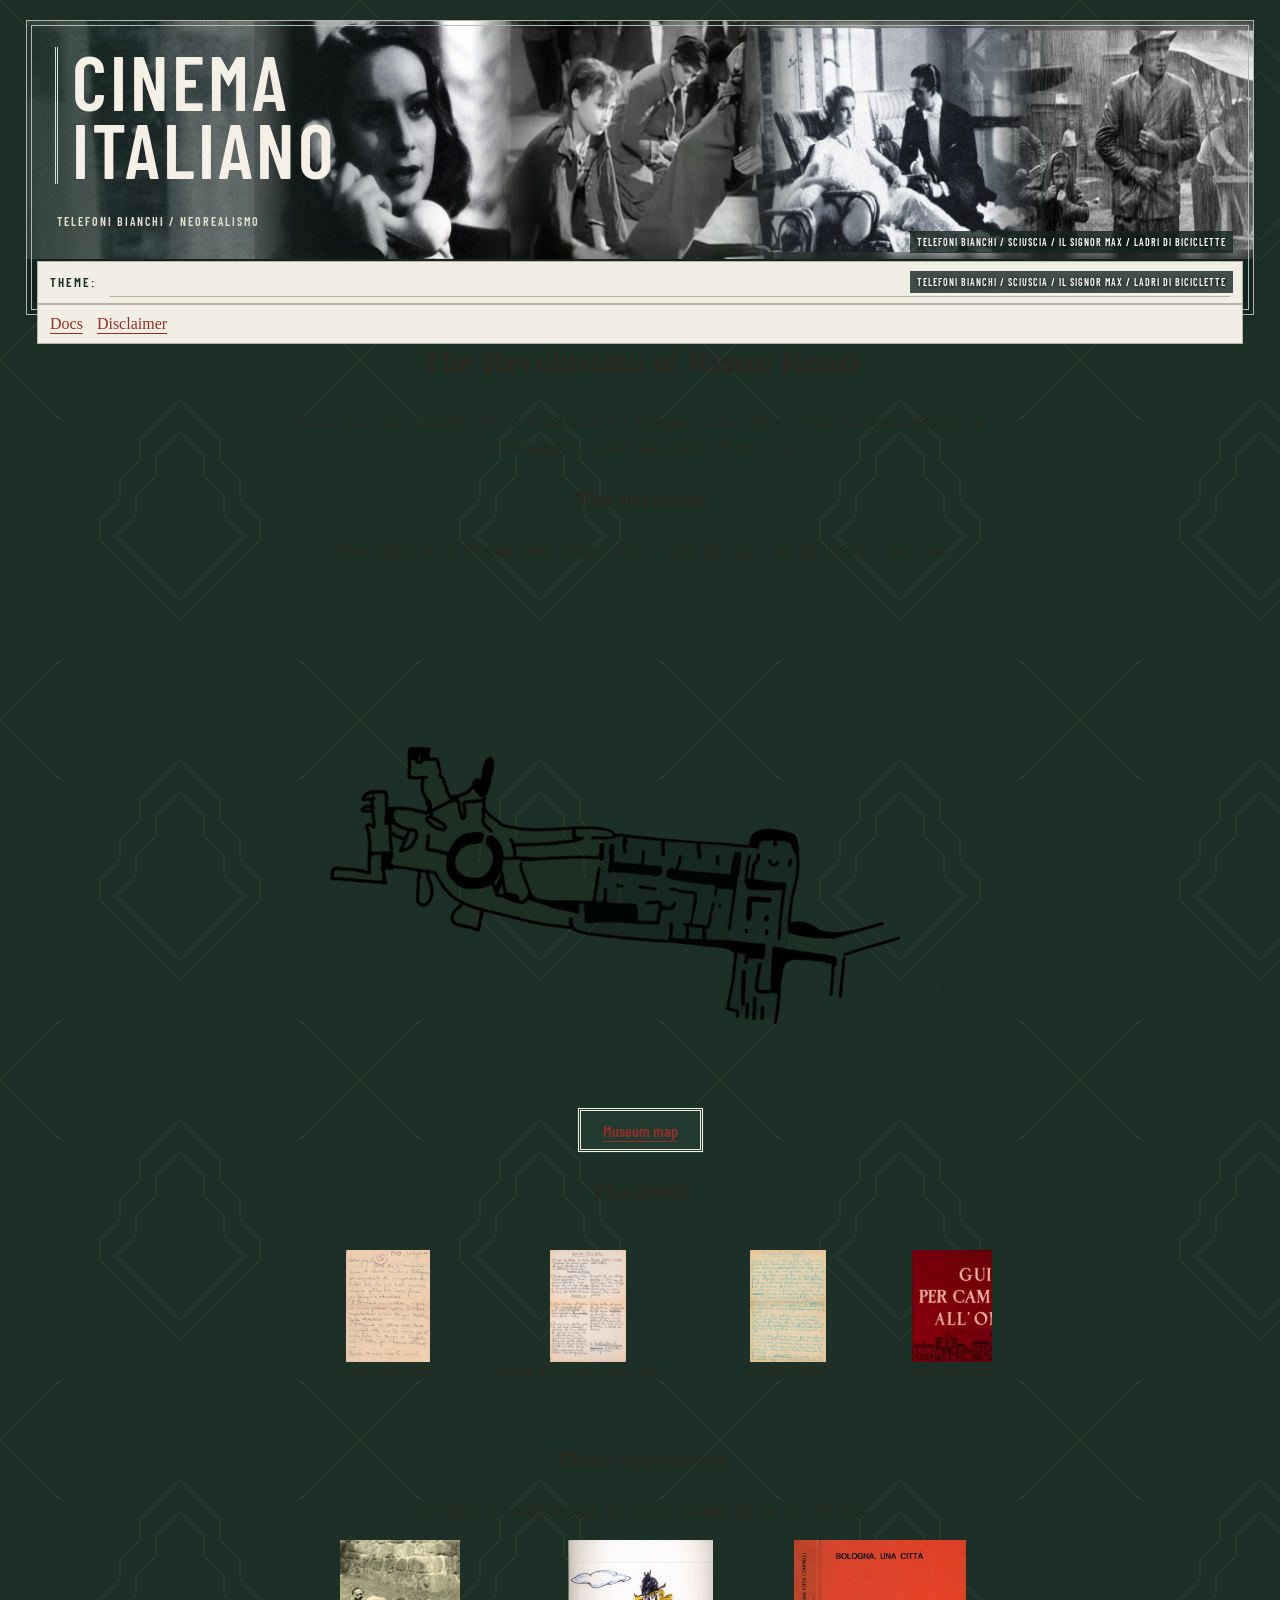
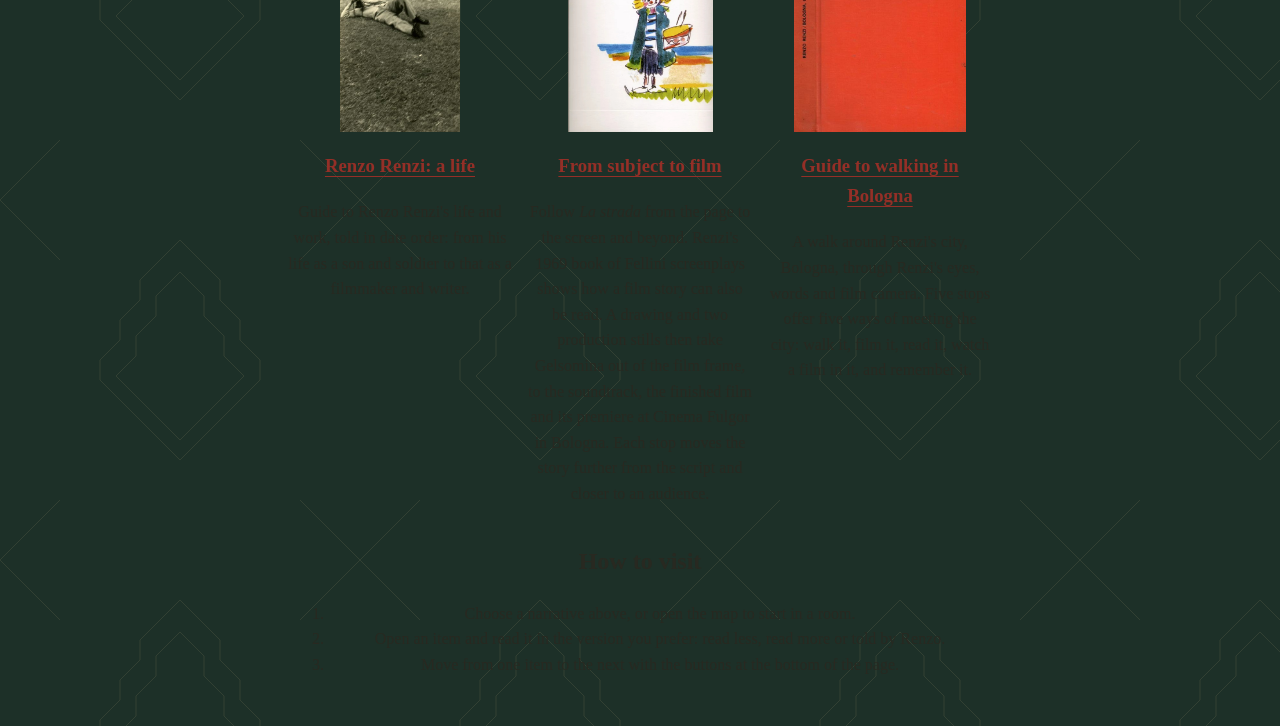
==== index.html @ 7b4c1f53 "new changes to html" ====
<!DOCTYPE html>
<html lang="en">
<head>
  <meta charset="UTF-8">
  <meta name="viewport" content="width=device-width, initial-scale=1.0">
  <title>The Revolussion of Renzo Renzi</title>
  <link rel="stylesheet" href="css/theme-3.css" id="theme-stylesheet">
  <link rel="stylesheet" href="css/index.css">
    <link rel="stylesheet" href="css/film-strip.css">
</head>
<body>

  <header>
    <nav aria-label="Theme navigation">
      <label for="theme-select">Theme:</label>
      <select id="theme-select"></select>
    </nav>
    <nav class="site-links" aria-label="Site pages">
      <a href="documentation.html">Docs</a>
      <a href="disclaimer.html">Disclaimer</a>
    </nav>
  </header>

  <main>
    <h1>The Revolussion of Renzo Renzi</h1>
    <p>Writer, critic and filmmaker, Renzo Renzi worked in Bologna. Sixteen objects, from letters and manuscripts to photographs, a book and a film, tell his story.</p>

    <h2>The museum</h2>
    <p>Three rooms, three different sides of Renzo Renzi. Open the map to see the objects in each one.</p>
    <figure>
      <svg id="preview-map" viewBox="0 0 4032 3024" role="img" aria-label="Museum plan with a preview of each room">
        <image href="assets/img/museum/gallery_planimetry_no_punti.png" x="0" y="0" width="4032" height="3024"/>
        <g id="preview-rooms"></g>
      </svg>
      <button><a href="map.html">Museum map</a></button>
    </figure>

    <h2>The items</h2>
    <nav class="indexslider" style="--shift: -3520px; --duration: 59s;" aria-label="All the items of the exhibition">
    <div class="indexslide-track">
      <a class="index-slide" href="exhibition.html?narrative=renzo-renzi-a-life&amp;item=renzi_letter_1942" title="Letter to his father"><img src="assets/items/letter_p1.jpg" alt=""><span class="index-caption">Letter to his father</span></a>
      <a class="index-slide" href="exhibition.html?narrative=renzo-renzi-a-life&amp;item=po_screenplay" title="Quando il Po è dolce (manuscript screenplay)"><img src="assets/items/po_screenplay.jpg" alt=""><span class="index-caption">Quando il Po è dolce (manuscript screenplay)</span></a>
      <a class="index-slide" href="exhibition.html?narrative=renzo-renzi-a-life&amp;item=l_armata_s_agapo" title="L'armata s'agapò"><img src="assets/items/l_armata_s_agapo.jpg" alt=""><span class="index-caption">L'armata s'agapò</span></a>
      <a class="index-slide" href="exhibition.html?narrative=renzo-renzi-a-life&amp;item=guida_documentary" title="Guida per camminare all'ombra"><img src="assets/items/guida_documentary.png" alt=""><span class="index-caption">Guida per camminare all'ombra</span></a>
      <a class="index-slide" href="exhibition.html?narrative=renzo-renzi-a-life&amp;item=drawing_gelsomina_lastrada" title="La Strada: Gelsomina col tamburo"><img src="assets/items/gelsomina_drawing.jpg" alt=""><span class="index-caption">La Strada: Gelsomina col tamburo</span></a>
      <a class="index-slide" href="exhibition.html?narrative=renzo-renzi-a-life&amp;item=photo_la_strada_fighter" title="Circus performance scene from 'La Strada'"><img src="assets/items/photo_la_strada_fighter.jpg" alt=""><span class="index-caption">Circus performance scene from 'La Strada'</span></a>
      <a class="index-slide" href="exhibition.html?narrative=renzo-renzi-a-life&amp;item=photo_la_strada_woman" title="Gelsomina eating bread in rural landscape"><img src="assets/items/photo_la_strada_woman.jpg" alt=""><span class="index-caption">Gelsomina eating bread in rural landscape</span></a>
      <a class="index-slide" href="exhibition.html?narrative=renzo-renzi-a-life&amp;item=la_strada_soundtrack_original" title="La strada : [musique du film]"><img src="assets/items/la_strada_soundtrack_original.png" alt=""><span class="index-caption">La strada : [musique du film]</span></a>
      <a class="index-slide" href="exhibition.html?narrative=renzo-renzi-a-life&amp;item=la_strada_film" title="La strada"><img src="assets/items/la_strada_film.png" alt=""><span class="index-caption">La strada</span></a>
      <a class="index-slide" href="exhibition.html?narrative=renzo-renzi-a-life&amp;item=photo_lastrada_premiere" title="Bologna. Cinema Fulgor. Premiere of 'La Strada' with Federico Fellini and Giulietta Masina"><img src="assets/items/photo_lastrada_premiere.png" alt=""><span class="index-caption">Bologna. Cinema Fulgor. Premiere of 'La Strada' with Federico Fellini and Giulietta Masina</span></a>
      <a class="index-slide" href="exhibition.html?narrative=renzo-renzi-a-life&amp;item=ferrari_set_photo" title="Ferrari on set during the documentary 'Le Notti del Melodramma'"><img src="assets/items/ferrari_set_photo.jpg" alt=""><span class="index-caption">Ferrari on set during the documentary 'Le Notti del Melodramma'</span></a>
      <a class="index-slide" href="exhibition.html?narrative=renzo-renzi-a-life&amp;item=caricature_fellini_renzi" title="Fellini caricature"><img src="assets/items/caricature_fellini_renzi.jpg" alt=""><span class="index-caption">Fellini caricature</span></a>
      <a class="index-slide" href="exhibition.html?narrative=renzo-renzi-a-life&amp;item=bologna_book" title="Bologna, una città"><img src="assets/items/bologna_book.jpg" alt=""><span class="index-caption">Bologna, una città</span></a>
      <a class="index-slide" href="exhibition.html?narrative=renzo-renzi-a-life&amp;item=book_il_primo_fellini" title="Il primo Fellini"><img src="assets/items/la_strada_pag_8.png" alt=""><span class="index-caption">Il primo Fellini</span></a>
      <a class="index-slide" href="exhibition.html?narrative=renzo-renzi-a-life&amp;item=renzi_interview_2000" title="Il cinema a Bologna: Renzo Renzi e la Columbus film"><img src="assets/items/renzi_interview_2000.png" alt=""><span class="index-caption">Il cinema a Bologna: Renzo Renzi e la Columbus film</span></a>
      <a class="index-slide" href="exhibition.html?narrative=renzo-renzi-a-life&amp;item=renzi_portrait" title="Renzo Renzi taking a photograph (informal portrait)"><img src="assets/items/renzi_portrait.jpg" alt=""><span class="index-caption">Renzo Renzi taking a photograph (informal portrait)</span></a>
      <a class="index-slide" aria-hidden="true" tabindex="-1" href="exhibition.html?narrative=renzo-renzi-a-life&amp;item=renzi_letter_1942" title="Letter to his father"><img src="assets/items/letter_p1.jpg" alt=""><span class="index-caption">Letter to his father</span></a>
      <a class="index-slide" aria-hidden="true" tabindex="-1" href="exhibition.html?narrative=renzo-renzi-a-life&amp;item=po_screenplay" title="Quando il Po è dolce (manuscript screenplay)"><img src="assets/items/po_screenplay.jpg" alt=""><span class="index-caption">Quando il Po è dolce (manuscript screenplay)</span></a>
      <a class="index-slide" aria-hidden="true" tabindex="-1" href="exhibition.html?narrative=renzo-renzi-a-life&amp;item=l_armata_s_agapo" title="L'armata s'agapò"><img src="assets/items/l_armata_s_agapo.jpg" alt=""><span class="index-caption">L'armata s'agapò</span></a>
      <a class="index-slide" aria-hidden="true" tabindex="-1" href="exhibition.html?narrative=renzo-renzi-a-life&amp;item=guida_documentary" title="Guida per camminare all'ombra"><img src="assets/items/guida_documentary.png" alt=""><span class="index-caption">Guida per camminare all'ombra</span></a>
      <a class="index-slide" aria-hidden="true" tabindex="-1" href="exhibition.html?narrative=renzo-renzi-a-life&amp;item=drawing_gelsomina_lastrada" title="La Strada: Gelsomina col tamburo"><img src="assets/items/gelsomina_drawing.jpg" alt=""><span class="index-caption">La Strada: Gelsomina col tamburo</span></a>
      <a class="index-slide" aria-hidden="true" tabindex="-1" href="exhibition.html?narrative=renzo-renzi-a-life&amp;item=photo_la_strada_fighter" title="Circus performance scene from 'La Strada'"><img src="assets/items/photo_la_strada_fighter.jpg" alt=""><span class="index-caption">Circus performance scene from 'La Strada'</span></a>
      <a class="index-slide" aria-hidden="true" tabindex="-1" href="exhibition.html?narrative=renzo-renzi-a-life&amp;item=photo_la_strada_woman" title="Gelsomina eating bread in rural landscape"><img src="assets/items/photo_la_strada_woman.jpg" alt=""><span class="index-caption">Gelsomina eating bread in rural landscape</span></a>
      <a class="index-slide" aria-hidden="true" tabindex="-1" href="exhibition.html?narrative=renzo-renzi-a-life&amp;item=la_strada_soundtrack_original" title="La strada : [musique du film]"><img src="assets/items/la_strada_soundtrack_original.png" alt=""><span class="index-caption">La strada : [musique du film]</span></a>
      <a class="index-slide" aria-hidden="true" tabindex="-1" href="exhibition.html?narrative=renzo-renzi-a-life&amp;item=la_strada_film" title="La strada"><img src="assets/items/la_strada_film.png" alt=""><span class="index-caption">La strada</span></a>
      <a class="index-slide" aria-hidden="true" tabindex="-1" href="exhibition.html?narrative=renzo-renzi-a-life&amp;item=photo_lastrada_premiere" title="Bologna. Cinema Fulgor. Premiere of 'La Strada' with Federico Fellini and Giulietta Masina"><img src="assets/items/photo_lastrada_premiere.png" alt=""><span class="index-caption">Bologna. Cinema Fulgor. Premiere of 'La Strada' with Federico Fellini and Giulietta Masina</span></a>
      <a class="index-slide" aria-hidden="true" tabindex="-1" href="exhibition.html?narrative=renzo-renzi-a-life&amp;item=ferrari_set_photo" title="Ferrari on set during the documentary 'Le Notti del Melodramma'"><img src="assets/items/ferrari_set_photo.jpg" alt=""><span class="index-caption">Ferrari on set during the documentary 'Le Notti del Melodramma'</span></a>
      <a class="index-slide" aria-hidden="true" tabindex="-1" href="exhibition.html?narrative=renzo-renzi-a-life&amp;item=caricature_fellini_renzi" title="Fellini caricature"><img src="assets/items/caricature_fellini_renzi.jpg" alt=""><span class="index-caption">Fellini caricature</span></a>
      <a class="index-slide" aria-hidden="true" tabindex="-1" href="exhibition.html?narrative=renzo-renzi-a-life&amp;item=bologna_book" title="Bologna, una città"><img src="assets/items/bologna_book.jpg" alt=""><span class="index-caption">Bologna, una città</span></a>
      <a class="index-slide" aria-hidden="true" tabindex="-1" href="exhibition.html?narrative=renzo-renzi-a-life&amp;item=book_il_primo_fellini" title="Il primo Fellini"><img src="assets/items/la_strada_pag_8.png" alt=""><span class="index-caption">Il primo Fellini</span></a>
      <a class="index-slide" aria-hidden="true" tabindex="-1" href="exhibition.html?narrative=renzo-renzi-a-life&amp;item=renzi_interview_2000" title="Il cinema a Bologna: Renzo Renzi e la Columbus film"><img src="assets/items/renzi_interview_2000.png" alt=""><span class="index-caption">Il cinema a Bologna: Renzo Renzi e la Columbus film</span></a>
      <a class="index-slide" aria-hidden="true" tabindex="-1" href="exhibition.html?narrative=renzo-renzi-a-life&amp;item=renzi_portrait" title="Renzo Renzi taking a photograph (informal portrait)"><img src="assets/items/renzi_portrait.jpg" alt=""><span class="index-caption">Renzo Renzi taking a photograph (informal portrait)</span></a>
    </div>
  </nav>

    <h2>Three narratives</h2>
    <p>A narrative is a route through the objects. Choose the one you like best.</p>

    <div class="narratives">
    <article>
      <img src="assets/items/renzi_portrait.jpg" alt="Renzo Renzi taking a photograph">
      <h3><a href="exhibition.html?narrative=renzo-renzi-a-life">Renzo Renzi: a life</a></h3>
      <p>Guide to Renzo Renzi's life and work, told in date order: from his life as a son and soldier to that as a filmmaker and writer.</p>
    </article>

    <article>
      <img src="assets/items/gelsomina_drawing.jpg" alt="La Strada: Gelsomina col tamburo">
      <h3><a href="exhibition.html?narrative=from-subject-to-film">From subject to film</a></h3>
      <p>Follow <em>La strada</em> from the page to the screen and beyond. Renzi's 1969 book of Fellini screenplays shows how a film story can also be read. A drawing and two production stills then take Gelsomina out of the film frame, to the soundtrack, the finished film and its premiere at Cinema Fulgor in Bologna. Each stop moves the story further from the script and closer to an audience.</p>
    </article>

    <article>
      <img src="assets/items/bologna_book.jpg" alt="Bologna, una città">
      <h3><a href="exhibition.html?narrative=guide-to-walking-bologna">Guide to walking in Bologna</a></h3>
      <p>A walk around Renzi's city, Bologna, through Renzi's eyes, words and film camera. Five stops offer five ways of meeting the city: walk it, film it, read it, watch a film in it, and remember it.</p>
    </article>

    </div>

    <h2>How to visit</h2>
    <ol>
      <li>Choose a narrative above, or open the map to start in a room.</li>
      <li>Open an item and read it in the version you prefer: read less, read more or told by Renzo.</li>
      <li>Move from one item to the next with the buttons at the bottom of the page.</li>
    </ol>
  </main>

  <script src="js/main.js"></script>
  <!-- <script>
    Exhibition.initPage().then(function () {
      var SVG_NS = "http://www.w3.org/2000/svg";
      var HIT_RADIUS = 260;
      var CARD_WIDTH = 1300;
      var CARD_GAP = 150;
      var PAD = 60;
      var CARD_BELOW = ["room-2"];
      var group = document.getElementById("preview-rooms");
      var svg = group.ownerSVGElement;
      var narratives = Exhibition.getNarratives();
      var placed = Exhibition.getAllItems().filter(function (item) { return item.mapPosition; });

      function svgEl(name, attrs) {
        var el = document.createElementNS(SVG_NS, name);
        Object.keys(attrs).forEach(function (key) { el.setAttribute(key, attrs[key]); });
        return el;
      }

      function fitCard(entry) {
        var scale = svg.getScreenCTM().a;
        var height = entry.inner.getBoundingClientRect().height / scale;
        var top = entry.below ? entry.cy + CARD_GAP : entry.cy - CARD_GAP - height;
        top = Math.min(Math.max(top, 0), 3024 - height);
        entry.rect.setAttribute("y", top);
        entry.rect.setAttribute("height", height);
        entry.body.setAttribute("y", top);
        entry.body.setAttribute("height", height);
      }

      Exhibition.getRooms().forEach(function (room) {
        var roomItems = placed.filter(function (item) { return item.mapPosition.area === room.id; });
        if (!roomItems.length) return;

        var sumX = 0, sumY = 0;
        roomItems.forEach(function (item) { sumX += item.mapPosition.x; sumY += item.mapPosition.y; });
        var cx = sumX / roomItems.length / 100 * 4032;
        var cy = sumY / roomItems.length / 100 * 3024;
        var pick = roomItems[0];
        var narrative = narratives.find(function (n) { return n.order.indexOf(pick.id) !== -1; });
        var left = Math.min(Math.max(cx - CARD_WIDTH / 2, 0), 4032 - CARD_WIDTH);

        var room_el = svgEl("a", { class: "room", href: narrative ? Exhibition.buildItemUrl(narrative.id, pick.id) : "map.html" });
        room_el.appendChild(svgEl("circle", { class: "room-hit", cx: cx, cy: cy, r: HIT_RADIUS }));

        var card = svgEl("g", { class: "room-card" });
        var rect = svgEl("rect", {
          x: left, y: 0, width: CARD_WIDTH, height: 0,
          fill: "#fff", stroke: room.color, "stroke-width": 30
        });
        var body = svgEl("foreignObject", { x: left, y: 0, width: CARD_WIDTH, height: 0 });
        var inner = document.createElement("div");
        inner.style.padding = PAD + "px";
        var title = document.createElement("p");
        title.className = "room-title";
        title.textContent = room.title;
        var intro = document.createElement("p");
        intro.className = "room-intro";
        intro.textContent = room.intro;
        inner.appendChild(title);
        inner.appendChild(intro);
        body.appendChild(inner);
        card.appendChild(rect);
        card.appendChild(body);
        room_el.appendChild(card);

        var entry = { cy: cy, below: CARD_BELOW.indexOf(room.id) !== -1, rect: rect, body: body, inner: inner };
        room_el.addEventListener("pointerenter", function () { fitCard(entry); });
        room_el.addEventListener("focus", function () { fitCard(entry); });
        group.appendChild(room_el);
      });
    });
  </script> -->

</body>
</html>
---- css/theme-3.css ----
/* THEME 03 / TELEFONI BIANCHI + NEOREALISMO
   设计：统一的黑白电影画册；主剧照、相纸细边、奶油纸色、墨绿与少量砖红。
   主题只负责视觉，数据、路线、页面 HTML 和 JS 保持原样。
   学习顺序：字体 → 顶栏 → Grid 地图 → 图片边框 → 票券 → 展品 → 响应式。
*/

/* 1. 本地字体。字体和许可证都在 assets/fonts，不依赖在线字体服务。
   Bodoni 用于优雅的大标题；Barlow Condensed 用于电影海报和栏目字。
*/

@font-face {
  font-family: "Cinema Bodoni";
  src: url("../assets/fonts/BodoniModa.ttf") format("truetype");
  font-weight: 400 900;
  font-display: swap;
}

@font-face {
  font-family: "Cinema Condensed";
  src: url("../assets/fonts/BarlowCondensed-SemiBold.ttf") format("truetype");
  font-weight: 600;
  font-display: swap;
}

* {
  box-sizing: border-box;
}

html {
  height: 100%;
}

body {
  height: 100%;
  margin: 0;
  display: flex;
  flex-direction: column;
  overflow: hidden;
  background-color: #1d3028;
  background-image: url("../assets/img/themes/cinema-deco-wallpaper.svg");
  color: #282921;
  font-family: Georgia, "Times New Roman", serif;
  font-size: 16px;
  line-height: 1.6;
}

a {
  color: #942f27;
  text-underline-offset: 4px;
}

a:hover {
  color: #213a30;
}

a:focus-visible,
button:focus-visible,
select:focus-visible,
input:focus-visible {
  outline: 3px solid #942f27;
  outline-offset: 3px;
}

::selection {
  background-color: #942f27;
  color: #fff9ec;
}

/* 2. 真实黑白剧照：白色电话、擦鞋童、沙龙与雨中父子。原始剧照用渐隐衔接后导出PNG，不生成或重画人物。
   背景只改变装饰，展品照片不做黑白滤镜。 */

body > header {
  position: relative;
  flex-shrink: 0;
  height: 295px;
  margin: 20px 26px 0;
  padding: 240px 10px 10px;
  border: 1px solid #b8b3a3;
  background-color: #14251f;
  background-image:
    linear-gradient(90deg, #14251fd9 0%, #14251f99 17%, #14251f00 34%),
    url("../assets/img/themes/cinema-original-stills-v3.png");
  background-position:
    center,
    center top;
  background-size:
    100% 100%,
    100% calc(100% - 55px);
  background-repeat: no-repeat;
  box-shadow: 0 5px 18px #0e1c1733;
}

body > header::before {
  content: "CINEMA\A ITALIANO";
  white-space: pre-line;
  position: absolute;
  top: 26px;
  left: 28px;
  color: #f4f0e5;
  font-family: "Cinema Condensed", Impact, sans-serif;
  font-size: 76px;
  font-weight: 600;
  line-height: .9;
  pointer-events: none;
}

body > header::after {
  content: "TELEFONI BIANCHI / NEOREALISMO";
  position: absolute;
  top: 191px;
  left: 30px;
  color: #e5e0d4;
  font-family: "Cinema Condensed", Arial, sans-serif;
  font-size: 12px;
  letter-spacing: 2px;
  pointer-events: none;
}

header nav {
  position: relative;
  z-index: 1;
  display: flex;
  align-items: center;
  gap: 14px;
  padding: 6px 12px;
  border: 1px solid #b8b3a3;
  background-color: #f1eee3;
}

header nav::before {
  content: "TELEFONI BIANCHI / SCIUSCIA / IL SIGNOR MAX / LADRI DI BICICLETTE";
  position: absolute;
  right: 9px;
  bottom: 50px;
  color: #fff;
  font-family: "Cinema Condensed", Arial, sans-serif;
  font-size: 10px;
  letter-spacing: 1px;
  padding: 3px 7px;
  background-color: #14251fc9;
  text-shadow: 0 1px 4px #000;
  pointer-events: none;
}

header label {
  color: #172c24;
  font-family: "Cinema Condensed", Arial, sans-serif;
  font-size: 13px;
  letter-spacing: 2px;
  text-transform: uppercase;
}

#theme-select {
  flex: 1;
  min-width: 0;
  padding: 6px;
  border: 0;
  border-bottom: 1px solid #b8b3a3;
  border-radius: 0;
  background-color: #f1eee3;
  color: #282921;
  font-family: Arial, sans-serif;
  font-size: 12px;
}

/* 3. Grid 明确划分两列：地图使用剩余空间，目录宽 330px。
   minmax(0, 1fr) 允许地图缩小；min-height: 0 允许内部滚动。
   较具体的选择器用于覆盖 map.html 内现有的基础布局。
*/

body #map-page {
  display: grid;
  grid-template-columns: minmax(0, 1fr) 340px;
  gap: 24px;
  min-height: 0;
  padding: 20px 26px 22px;
}

/* 4. 画册内页：统一的纸色、单线边框和留白。 */

#map-page #map-stage {
  display: flex;
  flex-direction: column;
  min-width: 0;
  min-height: 0;
  border: 1px solid #b8b3a3;
}

#map-stage::before {
  content: "RENZO RENZI / LA MOSTRA / CINEMA ITALIANO";
  flex-shrink: 0;
  padding: 5px 0 12px;
  border-top: 3px double #942f27;
  border-bottom: 3px double #b8b3a3;
  color: #213a30;
  font-family: "Cinema Condensed", Arial, sans-serif;
}

/* River: original plan silhouette, with narrow irregular paper remnants.
   Transparent outside the cut edge; original live markers and routes remain above it. */

#map-stage #map-svg {
  flex: 1;
  min-height: 0;
  width: 88%;
  height: auto;
  align-self: center;
  margin: 20px auto 28px;
  padding: 0;
  box-sizing: border-box;
  border: 0;
  background-image: url("../assets/img/themes/cinema-map-cut-paper.svg");
  background-size: contain;
  background-position: center;
  background-repeat: no-repeat;
  mix-blend-mode: normal;
  transform: rotate(-.8deg) scale(1.035);
}

#map-stage #map-svg > image {
  opacity: 0;
}

/* Cut-paper rendering uses the exact original viewBox; markers remain interactive. */

/* 同一套黑白剧照语言：父子画面作为封面人物关系的呼应，不重复图片。 */

/* 三张黑白剧照铺满横条；33.34% 的三层背景分别占左、中、右。
   深色渐变只在最下面帮助片名阅读，不再留下大块空白。 */

#map-stage::after {
  align-items: flex-end;
  justify-content: center;
  color: #fff9ec;
  font-family: "Cinema Condensed", Arial, sans-serif;
  font-size: 11px;
  letter-spacing: 1.5px;
  text-align: center;
  text-shadow: 0 1px 3px #101815;
}

/* 5. 右侧像画册目录：细线分隔，砖红只用于路线强调。 */

#map-page #map-side {
  max-width: none;
  min-width: 0;
  min-height: 0;
  border: 1px solid #b8b3a3;
  border-top: 4px solid #942f27;
  overflow-y: auto;
  overflow-wrap: break-word;
}

#map-page #map-side h1 {
  margin: 0 0 18px;
  color: #213a30;
  text-transform: uppercase;
}

#map-page #map-side h2 {
  margin: 23px 0 12px;
  font-family: "Cinema Condensed", Impact, sans-serif;
  font-size: 30px;
  font-weight: 600;
  line-height: 1.1;
}

#map-page #itinerary-choice {
  min-width: 0;
  margin: 0;
  padding: 0;
  border: 0;
}

#itinerary-choice legend {
  margin-bottom: 12px;
  font-family: "Cinema Condensed", Arial, sans-serif;
  font-size: 12px;
  letter-spacing: 2px;
  text-transform: uppercase;
}

#map-page #itinerary-choice label {
  display: flex;
  align-items: baseline;
  gap: 9px;
  margin: 0 0 7px;
  border: 1px solid #c6c0af;
  border-left: 2px solid #213a30;
  background-color: #f8f5ed;
  line-height: 1.4;
}

#map-page #itinerary-choice label:hover {
  background-color: #e0d2b6;
}

input[type="radio"] {
  flex-shrink: 0;
  accent-color: #942f27;
}

#map-side a {
  color: #282921;
  text-decoration: none;
}

#map-side a:hover {
  color: #942f27;
  text-decoration: underline;
}

#map-page #map-side li {
  margin: 0;
  padding: 9px 0 9px 3px;
  border-bottom: 1px solid #c9b999;
  font-size: 14px;
  line-height: 1.45;
}

#map-side li::marker {
  color: #942f27;
  font-weight: bold;
}

/* 片名式栏目字与衬线正文，模拟电影宣传单的层级。 */

#map-page #map-side h3 {
  font-family: "Cinema Condensed", Arial, sans-serif;
  text-transform: uppercase;
  letter-spacing: .6px;
}

#map-page #map-side li a {
  font-family: "Times New Roman", Times, Georgia, serif;
  font-weight: 400;
}

#map-page #start-link {
  display: block;
  margin: 18px 0;
  padding: 11px 14px;
  border: 3px double #f5eedf;
  outline: 1px solid #942f27;
  background-color: #942f27;
  color: #fff9ec;
  font-family: "Cinema Condensed", Arial, sans-serif;
  font-size: 16px;
  text-transform: uppercase;
  letter-spacing: 1px;
}

#map-page #start-link:hover {
  background-color: #213a30;
}

#map-svg .marker-dot {
  fill: #942f27;
}

#map-svg .route-line {
  stroke: #942f27;
  stroke-width: 10;
}

#map-svg .marker:hover .marker-dot,
#map-svg .marker:focus .marker-dot {
  fill: #213a30;
  stroke: #fff9ec;
}

#map-svg .marker:hover .marker-num,
#map-svg .marker:focus .marker-num {
  fill: #fff9ec;
}

/* 6. 展品像一页电影刊物：大标题、元数据分隔线、图文环绕。
   float 是文字环绕图片；clear: both 让版权回到图片下方。
   overflow: auto 让 article 容器包住浮动图片，不需要改 HTML。
*/

#item-main {
  flex: 1;
  min-height: 0;
  padding: 24px;
  overflow-y: auto;
}

#item-layout {
  max-width: 1100px;
  margin: 0 auto;
  padding: 30px;
  border: 1px solid #b9a783;
  border-top: 6px solid #213a30;
  background-color: #f5eedf;
  overflow: auto;
}

#item-main h1 {
  margin: 0 0 20px;
  color: #942f27;
  font-family: "Cinema Bodoni", Georgia, serif;
  font-size: 52px;
  font-weight: 700;
  line-height: 1.05;
  overflow-wrap: break-word;
}

#item-context {
  margin: 0 0 25px;
  padding-bottom: 18px;
  border-bottom: 3px double #bdcbbf;
  font-size: 15px;
}

#item-media img {
  padding: 7px;
  border: 1px solid #b5a381;
  background-color: #e9dfca;
  box-shadow: 0 3px 8px #28292118;
}

#item-text {
  font-size: 18px;
  line-height: 1.85;
  overflow-wrap: break-word;
}

.item-rights {
  clear: both;
  margin-top: 24px;
  padding-top: 14px;
  border-top: 1px solid #b9a783;
  color: #76664a;
}

#item-media iframe {
  display: block;
  width: 100%;
  margin: 20px 0;
  border: 0;
}

body > footer {
  flex-shrink: 0;
  padding: 10px 24px;
  border-top: 3px double #bdcbbf;
  background-color: #f1eee3;
}

footer nav {
  display: flex;
  justify-content: space-between;
  align-items: center;
  gap: 12px;
}

button {
  min-height: 44px;
  padding: 8px 22px;
  border: 3px double #f5eedf;
  outline: 1px solid #213a30;
  background-color: #213a30;
  color: #fff9ec;
  font-family: "Cinema Condensed", Arial, sans-serif;
  font-size: 16px;
  cursor: pointer;
}

button:hover:not(:disabled) {
  background-color: #942f27;
}

button:disabled {
  opacity: 0.4;
  cursor: default;
}

/* 7. 电影装潢与交互。
   :has(input:checked) 选中包含已勾选单选框的标签，让路线选择可见。
   transition 只做状态之间的过渡；悬停动画不改变数据或导航逻辑。
*/

#map-page #map-side::before {
  content: "RASSEGNA CINEMATOGRAFICA / PROGRAMMA";
  display: block;
  font-family: "Cinema Condensed", Arial, sans-serif;
  font-size: 10px;
}

/* 目录末尾也是剧照与相纸，不使用彩色海报或倾斜贴纸。 */

#map-page #map-side::after {
  content: "ROMA CITTÀ APERTA / ROBERTO ROSSELLINI / 1945";
  display: flex;
  align-items: flex-end;
  min-height: 205px;
  margin: 28px 1px 6px;
  padding: 9px;
  border: 5px solid #faf7ee;
  outline: 1px solid #b8b3a3;
  background-color: #343631;
  background-image:
    linear-gradient(0deg, #101815e6, transparent 65%),
    url("../assets/img/themes/roma-street-still.jpg");
  background-position: center;
  background-size: cover;
  color: #fff9ec;
  font-family: "Cinema Condensed", Arial, sans-serif;
  font-size: 10px;
  line-height: 1.5;
  letter-spacing: 1px;
  text-shadow: 0 1px 3px #101815;
}

#map-page #itinerary-choice label {
  transition: background-color 200ms ease, border-color 200ms ease, transform 200ms ease;
}

#map-page #itinerary-choice label:has(input:checked) {
  border-left-color: #942f27;
  background-color: #e6e1d4;
  font-weight: bold;
}

#map-page #itinerary-choice label:focus-within {
  outline: 2px solid #942f27;
  outline-offset: 2px;
}

#map-side li a {
  display: inline-block;
  transition: color 200ms ease, transform 200ms ease;
}

#map-page #start-link,
button {
  transition: background-color 200ms ease, box-shadow 200ms ease, transform 200ms ease;
}

#item-media img {
  transition: box-shadow 300ms ease;
}

#map-svg .marker-dot {
  transition: fill 200ms ease, stroke-width 200ms ease, filter 200ms ease;
}

#map-svg .marker:hover .marker-dot,
#map-svg .marker:focus .marker-dot {
  stroke-width: 15;
  filter: drop-shadow(0 3px 5px #282921);
}

/* 只有具有鼠标悬停能力的设备才运行悬停效果，触屏不依赖 hover。 */

@media (hover: hover) {
  #map-page #itinerary-choice label:hover {
    transform: translateX(3px);
  }

  #map-side li a:hover {
    transform: translateX(4px);
  }

  #map-page #start-link:hover,
  button:hover:not(:disabled) {
    transform: translateY(-2px);
    box-shadow: 3px 4px 0 #bda77c;
  }

  #item-media img:hover {
    box-shadow: 0 5px 14px #28292130;
  }

  #map-svg:hover .route-line {
    animation: itinerary-flow 4s linear infinite;
  }
}

/* 只在鼠标进入地图时，让原有虚线缓慢前进，不移动标记。 */

@keyframes itinerary-flow {
  from {
    stroke-dashoffset: 0;
  }

  to {
    stroke-dashoffset: -148;
  }
}

/* 白色电话片的现代室内装饰：阶梯、对称线与菱形角花。
   与主题四的胶片边框区分；border-image 只影响外框，不移动地图标记。 */

#map-page #map-stage,
#map-page #map-side,
#item-layout {
  border: 10px solid #213b32;
  border-image-source: url("../assets/img/themes/cinema-deco-frame-ivory.svg");
  border-image-slice: 30;
  border-image-repeat: stretch;
}

body > header {
  outline: 1px solid #aabbb3;
  outline-offset: -6px;
}

body > header::before {
  padding-left: 14px;
  border-left: 3px double #d5dfd5;
  letter-spacing: 3px;
  text-shadow: none;
}

#map-stage::before {
  border-top-color: #b2c1b8;
  border-bottom-color: #b2c1b8;
  text-align: center;
}

#map-page #map-side h1 {
  font-style: normal;
}

#map-page #map-side::before {
  color: #76603b;
  border-bottom-color: #b2c1b8;
  text-align: center;
}

#map-page #map-side h2 {
  font-style: normal;
  color: #213b32;
}

/* 8. 响应式：缩小海报标题，地图和目录在手机上上下排列。 */

@media (min-width: 701px) and (max-width: 1600px) {
  body > header {
    background-image:
      linear-gradient(90deg, #14251fd9 0%, #14251f99 17%, #14251f00 34%),
      url("../assets/img/themes/cinema-original-stills-v3-medium.png");
  }
}

@media (max-width: 1100px) {
  body > header::before {
    top: 35px;
    font-size: 70px;
  }

  body > header::after {
    top: 190px;
    font-size: 11px;
    letter-spacing: 1px;
  }

  body #map-page {
    grid-template-columns: minmax(0, 1fr) 290px;
    gap: 18px;
  }
}

@media (max-width: 700px) {
  body > header {
    height: 221px;
    margin: 10px 12px 0;
    padding: 170px 5px 7px;
    background-image:
      linear-gradient(180deg, #14251f99, #14251f00 40%),
      url("../assets/img/themes/cinema-original-stills-v3-mobile.png");
    background-size:
      100% 100%,
      100% 105px;
    background-position:
      center,
      center 73px;
  }

  body > header::before {
    top: 13px;
    left: 14px;
    font-size: 39px;
    letter-spacing: .5px;
    white-space: normal;
  }

  body > header::after {
    top: 60px;
    left: 15px;
    width: 90%;
    font-size: 9px;
    letter-spacing: 1px;
  }

  header nav {
    gap: 6px;
    padding: 5px;
  }

  header nav::before {
    bottom: 44px;
    right: 4px;
    font-size: 6px;
    letter-spacing: .3px;
  }

  header label {
    font-size: 10px;
    letter-spacing: 0;
  }

  #theme-select {
    width: 0;
    max-width: none;
    font-size: 11px;
  }

  body #map-page {
    grid-template-columns: minmax(0, 1fr);
    grid-template-rows: 42% minmax(0, 1fr);
    gap: 14px;
    padding: 12px;
  }

  #map-stage::before {
    padding-bottom: 5px;
  }

  #map-stage::after {
    flex-basis: 65px;
    margin-top: 4px;
    padding: 4px;
    border-width: 3px;
    font-size: 8px;
    letter-spacing: 0;
  }

  #map-page #map-side h1 {
    margin-bottom: 14px;
  }

  #item-main {
    padding: 12px;
  }

  #item-layout {
    padding: 18px;
  }

  #item-main h1 {
    font-size: 34px;
  }

  #item-text {
    font-size: 17px;
  }
}

@media (max-height: 650px) and (min-width: 701px) {
  body > header {
    height: 190px;
    margin-top: 10px;
    padding-top: 140px;
  }

  body > header::before {
    top: 12px;
    font-size: 48px;
  }

  body > header::after {
    top: 103px;
    font-size: 9px;
  }
}

/* 系统开启“减少动态效果”时，保留视觉设计但停止动画和过渡。 */

@media (prefers-reduced-motion: reduce) {
  body > header,
  body > header::before,
  #map-page #itinerary-choice label,
  #map-side li a,
  #map-page #start-link,
  button,
  #item-media img,
  #map-svg .marker-dot {
    transition: none;
  }

  #map-svg:hover .route-line {
    animation: none;
  }

  #map-page #itinerary-choice label:hover,
  #map-side li a:hover,
  #map-page #start-link:hover,
  button:hover:not(:disabled),
  #item-media img:hover {
    transform: none;
  }
}

/* 横屏高度较小时，缩小图片带，优先给地图留出空间。 */

@media (max-height: 650px) and (min-width: 701px) {
  #map-stage::after {
    flex-basis: 70px;
  }
}

/* River: match the team's current HTML ids (HTML-IDS.md).
   Keep the existing two-column grid and independently scrolling media/text.
   仅调整 CSS 选择器和外观，不修改队友的 HTML 或交互代码。 */

body > header {
  display: block;
}

header nav {
  width: 100%;
}

#item-main {
  overflow: hidden;
}

#item-main #item-layout {
  width: 100%;
  max-width: none;
  height: 100%;
  min-height: 0;
  margin: 0;
  overflow: hidden;
}

#item-media, #item-info {
  min-width: 0;
  min-height: 0;
  overflow: auto;
}

#item-info {
  padding: 0 12px 16px;
}

#item-media img {
  float: none;
  width: auto;
  height: auto;
  max-width: 100%;
  max-height: 100%;
  margin: 0;
  flex-shrink: 0;
  transform: none;
}

#item-media.multi img {
  max-height: none;
}

#item-media iframe {
  height: auto;
  aspect-ratio: 16 / 9;
  max-height: 100%;
}

@media (max-width: 700px) {
  #item-main #item-layout {
    padding: 12px;
    gap: 12px;
  }

  #item-info {
    padding: 0 6px 12px;
  }

  #item-media img {
    max-width: 100%;
  }
}

/* River: shared map layout, with an Art Deco cinema programme for theme 3.
   Existing HTML, route order and links are unchanged. */

/* River: animate static archive prints in the document, not inside a cached SVG.
   Each print opens and settles once; the final eight-print desk remains in place. */

#map-page #map-stage {
  position: relative;
  isolation: isolate;
}

#map-stage::after {
  content: "";
  display: block;
  position: absolute;
  inset: 0;
  z-index: 0;
  margin: 0;
  padding: 0;
  border: 0;
  outline: 0;
  flex: none;
  width: auto;
  height: auto;
  background-color: transparent;
  background-image:
    url("../assets/img/themes/cinema-archive-print-08.svg"),
    url("../assets/img/themes/cinema-archive-print-07.svg"),
    url("../assets/img/themes/cinema-archive-print-06.svg"),
    url("../assets/img/themes/cinema-archive-print-05.svg"),
    url("../assets/img/themes/cinema-archive-print-04.svg"),
    url("../assets/img/themes/cinema-archive-print-03.svg"),
    url("../assets/img/themes/cinema-archive-print-02.svg"),
    url("../assets/img/themes/cinema-archive-print-01.svg");
  background-size:
    0% 0%,
    0% 0%,
    0% 0%,
    0% 0%,
    0% 0%,
    0% 0%,
    0% 0%,
    0% 0%;
  background-position: center;
  background-repeat: no-repeat;
  pointer-events: none;
  animation: cinema-archive-build 2s linear both;
}

#map-stage::before,
#map-stage #map-svg {
  position: relative;
  z-index: 1;
}

#map-stage::before {
  font-size: 13px;
  letter-spacing: 2px;
}

#map-page #map-side {
  padding: 20px;
}

#map-page #map-side h1 {
  line-height: 1.05;
}

#map-side #route-info,
#map-side .room-section {
  margin: 22px 0;
  padding: 18px;
  border: 1px solid #d9ded2;
  border-top: 4px double #afbeb4;
  box-shadow: 3px 4px 0 #213b3214;
}

#map-page #route-info h2 {
  margin: 0 0 14px;
  font-size: 29px;
  line-height: 1.2;
}

#map-side #route-description {
  font-size: 16px;
  line-height: 1.75;
}

#map-page #itinerary-choice label {
  font-size: 15px;
  padding: 12px;
}

#map-page #itinerary-choice label:has(input:checked) {
  background: #213b32;
  color: #fff8e6;
  border-color: #afbeb4;
}

/* CSS counters give the existing ordered stops the rhythm of programme entries. */

#map-side #route-stops {
  list-style: none;
  padding: 0;
  margin: 20px 0 0;
  counter-reset: programme;
}

#map-page #route-stops li {
  position: relative;
  counter-increment: programme;
  margin-bottom: 10px;
  padding: 13px 10px 13px 46px;
  border: 1px solid #c9bda2;
  background: #f1eee3;
  font-size: 16px;
  line-height: 1.55;
}

#route-stops li::before {
  content: counter(programme, decimal-leading-zero);
  position: absolute;
  left: 8px;
  top: 14px;
  padding: 0 4px;
  border: 3px double #d5ded1;
  background: #213b32;
  color: #fff8e6;
  font: 13px/1.6 "Cinema Condensed", sans-serif;
}

#map-side #route-stops a {
  display: block;
}

#map-page #route-stops li:hover,
#map-page #route-stops li:focus-within {
  background: #e8dfc9;
  border-color: #942f27;
}

#map-side .room-section h3 {
  margin-top: 0;
  padding-bottom: 12px;
  border-bottom: 3px double #d9ded2;
  font-size: 22px;
  line-height: 1.3;
}

#map-side .room-section p {
  font-size: 15px;
  line-height: 1.75;
}

#map-side .room-section ul {
  padding-left: 18px;
}

#map-page #map-side .room-section li {
  padding: 12px 0;
  font-size: 16px;
}

#map-side .room-transition {
  font-style: italic;
}

/* The former static stills now form a quiet backdrop to the real collection.
   The 220px slide pitch preserves the team's existing scrolling loop. */

body > .indexslider {
  height: 132px;
  flex-shrink: 0;
  margin: 0 20px 12px;
  border: 7px solid #213b32;
  border-image: url("../assets/img/themes/cinema-deco-frame-ivory.svg") 30 stretch;
  color: #fff8e6;
}

body > .indexslider .indexslide-track {
  height: 100%;
  padding-top: 0;
}

body > .indexslider .index-slide {
  width: 220px;
  height: 100%;
  padding: 8px 16px;
}

body > .indexslider .index-slide:hover {
  background: #fff8e61a;
  color: #fff8e6;
}

body > .indexslider .index-caption {
  font: 11px/1.5 "Cinema Condensed", sans-serif;
  letter-spacing: .4px;
}

@media (min-width: 901px) {
  body:has(> #map-page) {
    display: grid;
    grid-template-columns: minmax(0, 1fr) clamp(360px, 30vw, 530px);
    grid-template-rows: 220px minmax(0, 1fr) 132px;
    grid-template-areas: "masthead reading" "plan reading" "collection collection";
    gap: 18px 20px;
    padding: 14px 20px 12px;
  }

  body:has(> #map-page) > header {
    grid-area: masthead;
    width: 100%;
    min-width: 0;
    height: 220px;
    margin: 0;
    padding-top: 165px;
  }

  body:has(> #map-page) > header::before {
    top: 20px;
    left: 18px;
    font-size: 43px;
    letter-spacing: 1px;
    padding-left: 8px;
  }

  body:has(> #map-page) > header::after {
    top: 115px;
    left: 20px;
    font-size: 8px;
    letter-spacing: .7px;
  }

  body:has(> #map-page) header nav::before {
    font-size: 7px;
    letter-spacing: .4px;
  }

  body:has(> #map-page) #map-page {
    display: contents;
  }

  body:has(> #map-page) #map-stage {
    grid-area: plan;
    min-width: 0;
    min-height: 0;
  }

  body:has(> #map-page) #map-side {
    grid-area: reading;
    height: 100%;
    min-height: 0;
    max-width: none;
    margin: 0;
    overflow-y: auto;
  }

  body:has(> #map-page) > .indexslider {
    grid-area: collection;
    min-width: 0;
    height: 132px;
    margin: 0;
  }
}

@media (min-width: 901px) and (max-width: 1200px) {
  body:has(> #map-page) {
    grid-template-columns: minmax(0, 1fr) 340px;
    gap: 16px;
  }

  body:has(> #map-page) #map-side {
    padding: 17px;
  }

  body:has(> #map-page) > header::before {
    font-size: 32px;
  }

  body:has(> #map-page) > header::after {
    top: 100px;
    font-size: 7px;
  }
}

@media (max-height: 650px) and (min-width: 901px) {
  body:has(> #map-page) {
    grid-template-rows: 176px minmax(0, 1fr) 108px;
    gap: 12px 18px;
    padding-top: 10px;
  }

  body:has(> #map-page) > header {
    height: 176px;
    padding-top: 121px;
  }

  body:has(> #map-page) > header::before {
    top: 14px;
    font-size: 32px;
  }

  body:has(> #map-page) > header::after {
    top: 83px;
  }

  body:has(> #map-page) > .indexslider {
    height: 108px;
  }
}

@media (max-width: 700px) {
  body > .indexslider {
    height: 108px;
    margin: 0 12px 10px;
  }

  #map-page #map-side {
    padding: 12px;
  }

  #map-side #route-info, #map-side .room-section {
    padding: 14px;
  }
}

/* River / theme 3: polished interiors and everyday hardship share one surface.
   These decorative layers never cover links or change the map coordinates.
   The original SVG texture draws damp marks, torn edges and linen repairs. */

#map-page #map-side::before {
  padding: 10px 8px;
  border-top: 4px double #bcc9be;
  border-bottom: 4px double #bcc9be;
  outline: 1px solid #e2e5d7;
  outline-offset: 4px;
  margin: 6px 5px 20px;
  background: #faf6e9;
  letter-spacing: 2px;
}

#map-page #map-side h1 {
  padding: 14px 5px 18px;
  border-bottom: 4px double #bcc9be;
  font-family: "Cinema Bodoni", Georgia, serif;
  font-size: 32px;
  font-weight: 700;
  letter-spacing: .5px;
}

#map-side #route-info {
  border: 4px double #bcc9be;
  box-shadow: 4px 5px 0 #80664422;
}

/* Later entries interrupt the pristine paper with rust, mending and rougher stock.
   nth-child changes only the decoration, never the content or its sequence. */

#map-page #route-stops li:nth-child(n/**/+5) {
  border-left: 3px solid #997052;
  background-image: linear-gradient(100deg, #b3895620, transparent 35%);
}

#map-page #route-stops li:nth-child(4n/**/+6) {
  border-bottom: 2px dashed #a28f70;
  background-color: #e5dfce;
  box-shadow: 2px 3px 0 #6f654b16;
}

#map-page #route-stops li:nth-child(n/**/+9)::before {
  background: #635b49;
  border-color: #b28a62;
}

#map-side .room-section {
  position: relative;
}

#map-side .room-section:nth-of-type(even) {
  border-color: #a38a68;
  border-left: 4px solid #947252;
}

#map-side .room-section:nth-of-type(n/**/+3) {
  border-top: 3px double #8d6a4f;
  box-shadow: 3px 4px 0 #6c61492b;
}

/* A little stitched repair bridges the frame, with no text or fake buttons. */

#map-side .room-section:nth-of-type(even)::after {
  content: "";
  position: absolute;
  right: 13px;
  top: -12px;
  width: 58px;
  height: 22px;
  transform: rotate(-7deg);
  border-top: 1px dashed #897351;
  border-bottom: 1px dashed #897351;
  background: repeating-linear-gradient(0deg, #cebb93cc 0 3px, #dfcfadcc 3px 4px);
  box-shadow: 1px 2px 2px #50422c20;
  pointer-events: none;
}

#map-side .room-transition {
  margin: 24px 8px;
  padding: 12px;
  border-top: 1px dashed #9f8d6d;
  border-bottom: 1px dashed #9f8d6d;
  background: #d8ceba88;
  color: #554c3b;
}

@media (max-width: 700px) {
  #map-page #map-side h1 {
    font-size: 27px;
  }

  #map-page #map-side::before {
    letter-spacing: 1px;
  }
}

/* River: gloss white industrial enamel and chrome; straight stepped mouldings.
   The border asset is decorative, with no changes to the SVG map or coordinates. */

#map-page #map-stage {
  border-width: 23px;
  padding: 9px;
}

/* The moving collection shares the repaired-paper motif, while images stay intact.
   Occasional linen bands and rust-coloured dividers break the polished rhythm. */

body > .indexslider {
  border-width: 9px;
  box-shadow: inset 0 1px 0 #f9f6e9, 0 3px 0 #091e1855;
}

body > .indexslider .index-slide {
  position: relative;
  border-right: 3px double #dae4d577;
  background-image: linear-gradient(110deg, #e1c78810, transparent 45%);
}

body > .indexslider .index-slide:nth-child(4n/**/+2) {
  border-right: 2px dashed #ae8969;
  background-color: #7e684a25;
}

body > .indexslider .index-slide:nth-child(4n/**/+3)::after {
  content: "";
  position: absolute;
  right: -15px;
  top: 4px;
  width: 34px;
  height: 13px;
  transform: rotate(-8deg);
  border-top: 1px dashed #8b7553;
  border-bottom: 1px dashed #8b7553;
  background: repeating-linear-gradient(0deg, #c7b38ecc 0 2px, #e0d0adcc 2px 3px);
  pointer-events: none;
}

body > .indexslider .index-caption {
  color: #fff5dc;
}

@media (max-width: 700px) {
  #map-page #map-stage {
    border-width: 15px;
    padding: 5px;
  }

  body > .indexslider {
    border-width: 7px;
  }
}

/* 背景统一配置：地图、侧栏、阅读内页、藏品带；顺序为从上到下。
   修改某张图片时，保留同一列表内的纸纹、笔墨和页边层。 */

/* 背景统一配置 / Theme 3.
   地图：风化纸纹 + 象牙纸色；侧栏：细金线 + 渐旧纸色。
   藏品带：修补纹理 + 深色阅读遮罩 + 三张历史剧照。
   图层从上到下排列，分别指定尺寸、位置和重复方式。 */

#map-page #map-stage {
  background-color: #eee9d9;
  /* River: paper desk base; photo prints live on the independent ::after layer. */
}

#map-page #map-side {
  background-color: #e4dfd0;
}

#map-side #route-info {
  background-color: #faf7ed;
  background-image: linear-gradient(135deg, #fffdf3, #eee5d2);
  background-size: 100% 100%;
  background-position: center;
  background-repeat: no-repeat;
}

#map-side .room-section {
  background-color: #f8f3e6;
  background-image: none;
}

#map-side .room-section:nth-of-type(even) {
  background-image: url("../assets/img/themes/cinema-weathered-paper.svg");
  background-size: 100% 100%;
  background-position: center;
  background-repeat: no-repeat;
}

#map-side .room-section:nth-of-type(n/**/+3) {
  background-color: #e8e0ce;
}

body > .indexslider {
  background-color: #14251f;
  background-image:
    url("../assets/img/themes/cinema-weathered-paper.svg"),
    linear-gradient(#14251fd9, #14251feb),
    url("../assets/img/themes/cinema-bicycle-thieves.png"),
    url("../assets/img/themes/cinema-sciuscia-boys.png"),
    url("../assets/img/themes/cinema-umberto-d.png");
  background-size:
    100% 100%,
    100% 100%,
    33.34% auto,
    33.34% auto,
    33.34% auto;
  background-position:
    center,
    center,
    left 26%,
    center 35%,
    right 44%;
  background-repeat:
    no-repeat,
    no-repeat,
    no-repeat,
    no-repeat,
    no-repeat;
}

/* River / sidebar only: strengthen the map's modern ivory-and-chrome language.
   Same border width, padding, type and flow: no reading content moves.
   Existing paper, damp marks, rust and stitched ::after patches remain untouched. */

#map-side #route-info {
  position: relative;
}

#map-side #route-info::before,
#map-side .room-section::before {
  content: "";
  position: absolute;
  inset: 7px;
  /* Fixed-height ornaments cannot stretch down into headings or paragraphs. */
  background-image:
    url("../assets/img/themes/cinema-deco-reading-top-ivory.svg"),
    url("../assets/img/themes/cinema-deco-reading-bottom-ivory.svg");
  background-size:
    100% 24px,
    100% 24px;
  background-position:
    center top,
    center bottom;
  background-repeat:
    no-repeat,
    no-repeat;
  pointer-events: none;
  opacity: .85;
}

/* More worn pages keep their rougher character and their original repair patches. */

#map-side .room-section:nth-of-type(n/**/+2)::before {
  opacity: .55;
}

#map-page #map-side h1 {
  text-shadow: 0 1px 0 #fff9e8;
}

#map-page #map-side::before {
  box-shadow: inset 0 0 0 1px #e4d5b6, inset 0 0 0 3px #fffaf033;
}

/* River / readable period press: Bodoni section heads and newspaper-style text.
   Keep Exhibition Map, masthead typography, all paper textures and repairs unchanged. */

#map-side #route-info h2,
#map-side .room-section h3 {
  font-family: "Cinema Bodoni", Georgia, serif;
  font-weight: 600;
  letter-spacing: .1px;
  text-transform: none;
}

#map-side #route-info h2 {
  font-size: 25px;
  line-height: 1.25;
}

#map-side #route-description,
#map-side #route-info > p,
#map-side .room-section p,
#map-side .room-transition {
  font-family: "Times New Roman", Times, Georgia, serif;
  font-size: 17px;
  line-height: 1.65;
}

#map-page #map-side li a {
  line-height: 1.5;
}

#item-info #item-text,
#item-info #item-room-intro {
  font-family: "Times New Roman", Times, Georgia, serif;
  font-size: 18px;
  line-height: 1.75;
}

#item-info #item-text h2,
#item-info #item-text h3 {
  font-family: "Cinema Bodoni", Georgia, serif;
  font-weight: 600;
}

@media (max-width: 700px) {
  #map-stage #map-svg {
    width: 94%;
    margin: 20px auto 28px;
    padding: 0;
  }
}

/* Archive visibility is independent of legacy decorative-strip breakpoints. */

#map-page #map-stage::after {
  display: block;
}

@keyframes cinema-archive-build {
  0% {
    --archive-a: 0;
    --archive-b: 0;
    background-size:
      100% 100%,
      100% 100%,
      100% 100%,
      100% 100%,
      100% 100%,
      100% 100%,
      100% 100%,
      100% 100%;
    background-position:
      calc(50% - 28px) 0px,
      calc(50% + 28px) 0px,
      calc(50% - 28px) 0px,
      calc(50% - 28px) 0px,
      calc(50% + 28px) 0px,
      calc(50% - 28px) 0px,
      calc(50% + 28px) 0px,
      calc(50% - 28px) 0px;
    animation-timing-function: cubic-bezier(.16,1,.3,1);
  }

  50% {
    --archive-a: 1;
    --archive-b: 0;
    background-size:
      100% 100%,
      100% 100%,
      100% 100%,
      100% 100%,
      100% 100%,
      100% 100%,
      100% 100%,
      100% 100%;
    background-position:
      calc(50% - 28px) 0px,
      calc(50% + 28px) 0px,
      calc(50% - 28px) 0px,
      calc(50% - 28px) 0px,
      center 0px,
      center 0px,
      center 0px,
      center 0px;
    animation-timing-function: cubic-bezier(.16,1,.3,1);
  }

  100% {
    --archive-a: 1;
    --archive-b: 1;
    background-size:
      100% 100%,
      100% 100%,
      100% 100%,
      100% 100%,
      100% 100%,
      100% 100%,
      100% 100%,
      100% 100%;
    background-position:
      center 0px,
      center 0px,
      center 0px,
      center 0px,
      center 0px,
      center 0px,
      center 0px,
      center 0px;
  }
}

@media (prefers-reduced-motion:reduce) {
  #map-page #map-stage::after {
    animation: cinema-archive-build-soft 2s linear both;
  }
}

@keyframes cinema-archive-build-soft {
  0% {
    --archive-a: 0;
    --archive-b: 0;
    background-size:
      100% 100%,
      100% 100%,
      100% 100%,
      100% 100%,
      100% 100%,
      100% 100%,
      100% 100%,
      100% 100%;
    background-position:
      center 0px,
      center 0px,
      center 0px,
      center 0px,
      center 0px,
      center 0px,
      center 0px,
      center 0px;
  }

  50% {
    --archive-a: 1;
    --archive-b: 0;
    background-size:
      100% 100%,
      100% 100%,
      100% 100%,
      100% 100%,
      100% 100%,
      100% 100%,
      100% 100%,
      100% 100%;
    background-position:
      center 0px,
      center 0px,
      center 0px,
      center 0px,
      center 0px,
      center 0px,
      center 0px,
      center 0px;
  }

  100% {
    --archive-a: 1;
    --archive-b: 1;
    background-size:
      100% 100%,
      100% 100%,
      100% 100%,
      100% 100%,
      100% 100%,
      100% 100%,
      100% 100%,
      100% 100%;
    background-position:
      center 0px,
      center 0px,
      center 0px,
      center 0px,
      center 0px,
      center 0px,
      center 0px,
      center 0px;
  }
}

/* River: native rounded paint shell; no clipping of the inner frame or fittings.
   Original paper layers stay intact, with a small enamel scroll fitting at each corner. */

#map-page #map-stage {
  border-image: none;
  border-color: transparent;
  border-radius: 32px;
  clip-path: none;
  background-image:
    url("../assets/img/themes/cinema-enamel-corner-tl.svg"),
    url("../assets/img/themes/cinema-enamel-corner-tr.svg"),
    url("../assets/img/themes/cinema-enamel-corner-br.svg"),
    url("../assets/img/themes/cinema-enamel-corner-bl.svg"),
    url("../assets/img/themes/cinema-weathered-paper.svg"),
    radial-gradient(ellipse at top left, #fffaf0, #e6dfce),
    linear-gradient(to bottom, #928875 0%, #d6cdbb 8%, #fffdf5 18%, #ffffff 25%, #f7efdd 40%, #e1d5bc 68%, #fffdf0 83%, #b8aa90 100%),
    linear-gradient(to right, #928875 0%, #d6cdbb 8%, #fffdf5 18%, #ffffff 25%, #f7efdd 40%, #e1d5bc 68%, #fffdf0 83%, #b8aa90 100%),
    linear-gradient(to left, #928875 0%, #d6cdbb 8%, #fffdf5 18%, #ffffff 25%, #f7efdd 40%, #e1d5bc 68%, #fffdf0 83%, #b8aa90 100%),
    linear-gradient(to top, #928875 0%, #d6cdbb 8%, #fffdf5 18%, #ffffff 25%, #f7efdd 40%, #e1d5bc 68%, #fffdf0 83%, #b8aa90 100%),
    linear-gradient(#fffaf0, #e6d9be);
  background-size:
    28px 28px,
    28px 28px,
    28px 28px,
    28px 28px,
    100% 100%,
    100% 100%,
    100% 23px,
    23px 100%,
    23px 100%,
    100% 23px,
    100% 100%;
  background-position:
    left top,
    right top,
    right bottom,
    left bottom,
    center,
    center,
    center top,
    left center,
    right center,
    center bottom,
    center;
  background-repeat:
    no-repeat,
    no-repeat,
    no-repeat,
    no-repeat,
    no-repeat,
    no-repeat,
    no-repeat,
    no-repeat,
    no-repeat,
    no-repeat,
    no-repeat;
  background-origin:
    border-box,
    border-box,
    border-box,
    border-box,
    padding-box,
    padding-box,
    border-box,
    border-box,
    border-box,
    border-box,
    border-box;
  background-clip:
    border-box,
    border-box,
    border-box,
    border-box,
    padding-box,
    padding-box,
    border-box,
    border-box,
    border-box,
    border-box,
    border-box;
  box-shadow: 0 4px 12px #30271929, inset 0 1px 0 #fffdf2, inset 0 -1px 0 #a99c83;
}

#map-page #map-side {
  border-image: none;
  border-color: transparent;
  border-radius: 23px;
  clip-path: none;
  background-image:
    url("../assets/img/themes/cinema-enamel-corner-tl.svg"),
    url("../assets/img/themes/cinema-enamel-corner-tr.svg"),
    url("../assets/img/themes/cinema-enamel-corner-br.svg"),
    url("../assets/img/themes/cinema-enamel-corner-bl.svg"),
    linear-gradient(90deg, #b59b6626 1px, transparent 1px),
    linear-gradient(#faf6e9, #e4dfd0 45%, #d1c7b3),
    linear-gradient(to bottom, #928875 0%, #d6cdbb 8%, #fffdf5 18%, #ffffff 25%, #f7efdd 40%, #e1d5bc 68%, #fffdf0 83%, #b8aa90 100%),
    linear-gradient(to right, #928875 0%, #d6cdbb 8%, #fffdf5 18%, #ffffff 25%, #f7efdd 40%, #e1d5bc 68%, #fffdf0 83%, #b8aa90 100%),
    linear-gradient(to left, #928875 0%, #d6cdbb 8%, #fffdf5 18%, #ffffff 25%, #f7efdd 40%, #e1d5bc 68%, #fffdf0 83%, #b8aa90 100%),
    linear-gradient(to top, #928875 0%, #d6cdbb 8%, #fffdf5 18%, #ffffff 25%, #f7efdd 40%, #e1d5bc 68%, #fffdf0 83%, #b8aa90 100%),
    linear-gradient(#fffaf0, #e6d9be);
  background-size:
    28px 28px,
    28px 28px,
    28px 28px,
    28px 28px,
    9px 100%,
    100% 100%,
    100% 10px,
    10px 100%,
    10px 100%,
    100% 10px,
    100% 100%;
  background-position:
    left top,
    right top,
    right bottom,
    left bottom,
    left top,
    center,
    center top,
    left center,
    right center,
    center bottom,
    center;
  background-repeat:
    no-repeat,
    no-repeat,
    no-repeat,
    no-repeat,
    repeat,
    no-repeat,
    no-repeat,
    no-repeat,
    no-repeat,
    no-repeat,
    no-repeat;
  background-origin:
    border-box,
    border-box,
    border-box,
    border-box,
    padding-box,
    padding-box,
    border-box,
    border-box,
    border-box,
    border-box,
    border-box;
  background-clip:
    border-box,
    border-box,
    border-box,
    border-box,
    padding-box,
    padding-box,
    border-box,
    border-box,
    border-box,
    border-box,
    border-box;
  box-shadow: 0 4px 12px #30271929, inset 0 1px 0 #fffdf2, inset 0 -1px 0 #a99c83;
}

@media (max-width:700px) {
  #map-page #map-stage {
    border-width: 23px;
    border-radius: 27px;
  }

  #map-page #map-side {
    border-radius: 23px;
  }
}

@property --archive-a {
  syntax: "<number>";
  inherits: false;
  initial-value: 0;
}

@property --archive-b {
  syntax: "<number>";
  inherits: false;
  initial-value: 0;
}

@supports (background-image: -webkit-cross-fade(url("a"), url("b"), .5)) {
  #map-page #map-stage::after {
    background-image:
      -webkit-cross-fade(url("../assets/img/themes/cinema-archive-print-08.svg"), url("../assets/img/themes/cinema-transparent.svg"), calc(1 - var(--archive-b))),
      -webkit-cross-fade(url("../assets/img/themes/cinema-archive-print-07.svg"), url("../assets/img/themes/cinema-transparent.svg"), calc(1 - var(--archive-b))),
      -webkit-cross-fade(url("../assets/img/themes/cinema-archive-print-06.svg"), url("../assets/img/themes/cinema-transparent.svg"), calc(1 - var(--archive-b))),
      -webkit-cross-fade(url("../assets/img/themes/cinema-archive-print-05.svg"), url("../assets/img/themes/cinema-transparent.svg"), calc(1 - var(--archive-b))),
      -webkit-cross-fade(url("../assets/img/themes/cinema-archive-print-04.svg"), url("../assets/img/themes/cinema-transparent.svg"), calc(1 - var(--archive-a))),
      -webkit-cross-fade(url("../assets/img/themes/cinema-archive-print-03.svg"), url("../assets/img/themes/cinema-transparent.svg"), calc(1 - var(--archive-a))),
      -webkit-cross-fade(url("../assets/img/themes/cinema-archive-print-02.svg"), url("../assets/img/themes/cinema-transparent.svg"), calc(1 - var(--archive-a))),
      -webkit-cross-fade(url("../assets/img/themes/cinema-archive-print-01.svg"), url("../assets/img/themes/cinema-transparent.svg"), calc(1 - var(--archive-a)));
  }
}

/* Fallback for engines without image cross-fade: preserve the two-wave reveal. */

@supports not (background-image: -webkit-cross-fade(url("a"), url("b"), .5)) {
  #map-page #map-stage::after {
    animation: cinema-archive-fallback 2s ease-out both;
  }
}

@keyframes cinema-archive-fallback {
  0% {
    opacity: 0;
    background-size:
      0% 0%,
      0% 0%,
      0% 0%,
      0% 0%,
      100% 100%,
      100% 100%,
      100% 100%,
      100% 100%;
  }

  49.9% {
    opacity: 1;
    background-size:
      0% 0%,
      0% 0%,
      0% 0%,
      0% 0%,
      100% 100%,
      100% 100%,
      100% 100%,
      100% 100%;
  }

  50% {
    opacity: .82;
    background-size:
      100% 100%,
      100% 100%,
      100% 100%,
      100% 100%,
      100% 100%,
      100% 100%,
      100% 100%,
      100% 100%;
  }

  100% {
    opacity: 1;
    background-size:
      100% 100%,
      100% 100%,
      100% 100%,
      100% 100%,
      100% 100%,
      100% 100%,
      100% 100%,
      100% 100%;
  }
}
---- css/index.css ----
/* Cover page layout: theme selector on the left, page links on the right at the top. */
header {
  display: grid;
  grid-template-columns: 1fr auto 1fr;
  align-items: center;
  gap: 0.5rem 1rem;
  padding: 0.4rem 0.75rem;
}

main {
  max-width: 46rem;
  margin: 0 auto;
  padding: 0 1rem 2rem;
  text-align: center;
}

main h1,
main h2 {
  text-align: center;
}

.narratives {
  display: grid;
  grid-template-columns: repeat(auto-fit, minmax(12rem, 1fr));
  gap: 1rem;
}

main article {
  display: block;
  margin: 0;
}

.narratives img {
  display: block;
  margin: 0 auto;
  width: auto;
  height: auto;
  max-width: 100%;
  max-height: 12rem;
  border: 0;
}

#preview-map {
  display: block;
  width: 100%;
  height: auto;
}

figure {
  margin: 0;
}

#preview-map image {
  mix-blend-mode: multiply;
}

#preview-rooms .room {
  cursor: pointer;
}

#preview-rooms .room-hit {
  fill: transparent;
}

#preview-rooms .room-card {
  opacity: 0;
  pointer-events: none;
  transition: opacity 0.2s;
}

#preview-rooms .room:hover .room-card,
#preview-rooms .room:focus-visible .room-card {
  opacity: 1;
  pointer-events: auto;
}

#preview-rooms .room-title {
  margin: 0 0 2rem;
  font-size: 130px;
  font-weight: bold;
  line-height: 1.15;
  color: #222;
  text-align: center;
}

#preview-rooms .room-intro {
  margin: 0;
  font-size: 88px;
  line-height: 1.3;
  color: #222;
  text-align: center;
}
---- css/film-strip.css ----
/* Claudia */
.indexslider {
  flex: none;
  position: relative;
  display: flex;
  height: 190px;
  margin: 0;
  padding: 0;
  overflow: hidden;
}

.indexslider[hidden] {
  display: none;
}

.indexslide-track {
  display: flex;
  width: max-content;
  height: fit-content;
  padding-top: 10px;
  animation: scroll var(--duration, 44s) linear infinite;
}

.indexslide-track:hover,
.indexslide-track:focus-within {
  animation-play-state: paused;
}

@keyframes scroll {
  0% {
    transform: translateX(0);
  }
  100% {
    transform: translateX(var(--shift, -2640px));
  }
}

@media (prefers-reduced-motion: reduce) {
  .indexslide-track {
    animation: none;
  }
}

/* Each slide is a link to the item. */
.index-slide {
  flex: none;
  display: flex;
  flex-direction: column;
  align-items: center;
  height: 150px;
  width: 200px;
  padding: 10px;
  color: inherit;
  text-decoration: none;
}

.index-slide:hover,
.index-slide:focus-visible {
  text-decoration: underline;
}

.index-slide:focus-visible,
.index-slide[aria-current="true"] {
  outline: 2px solid currentColor;
  outline-offset: -2px;
}

.index-slide img {
  flex: 1 1 0;
  min-height: 0;
  width: 100%;
  object-fit: contain;
}

/* Number of the item in the narrative + its title, one line. */
.index-caption {
  flex: none;
  box-sizing: border-box;
  width: 100%;
  padding-top: 3px;
  overflow: hidden;
  font-size: 0.75rem;
  line-height: 1.3;
  text-align: center;
  text-overflow: ellipsis;
  white-space: nowrap;
}
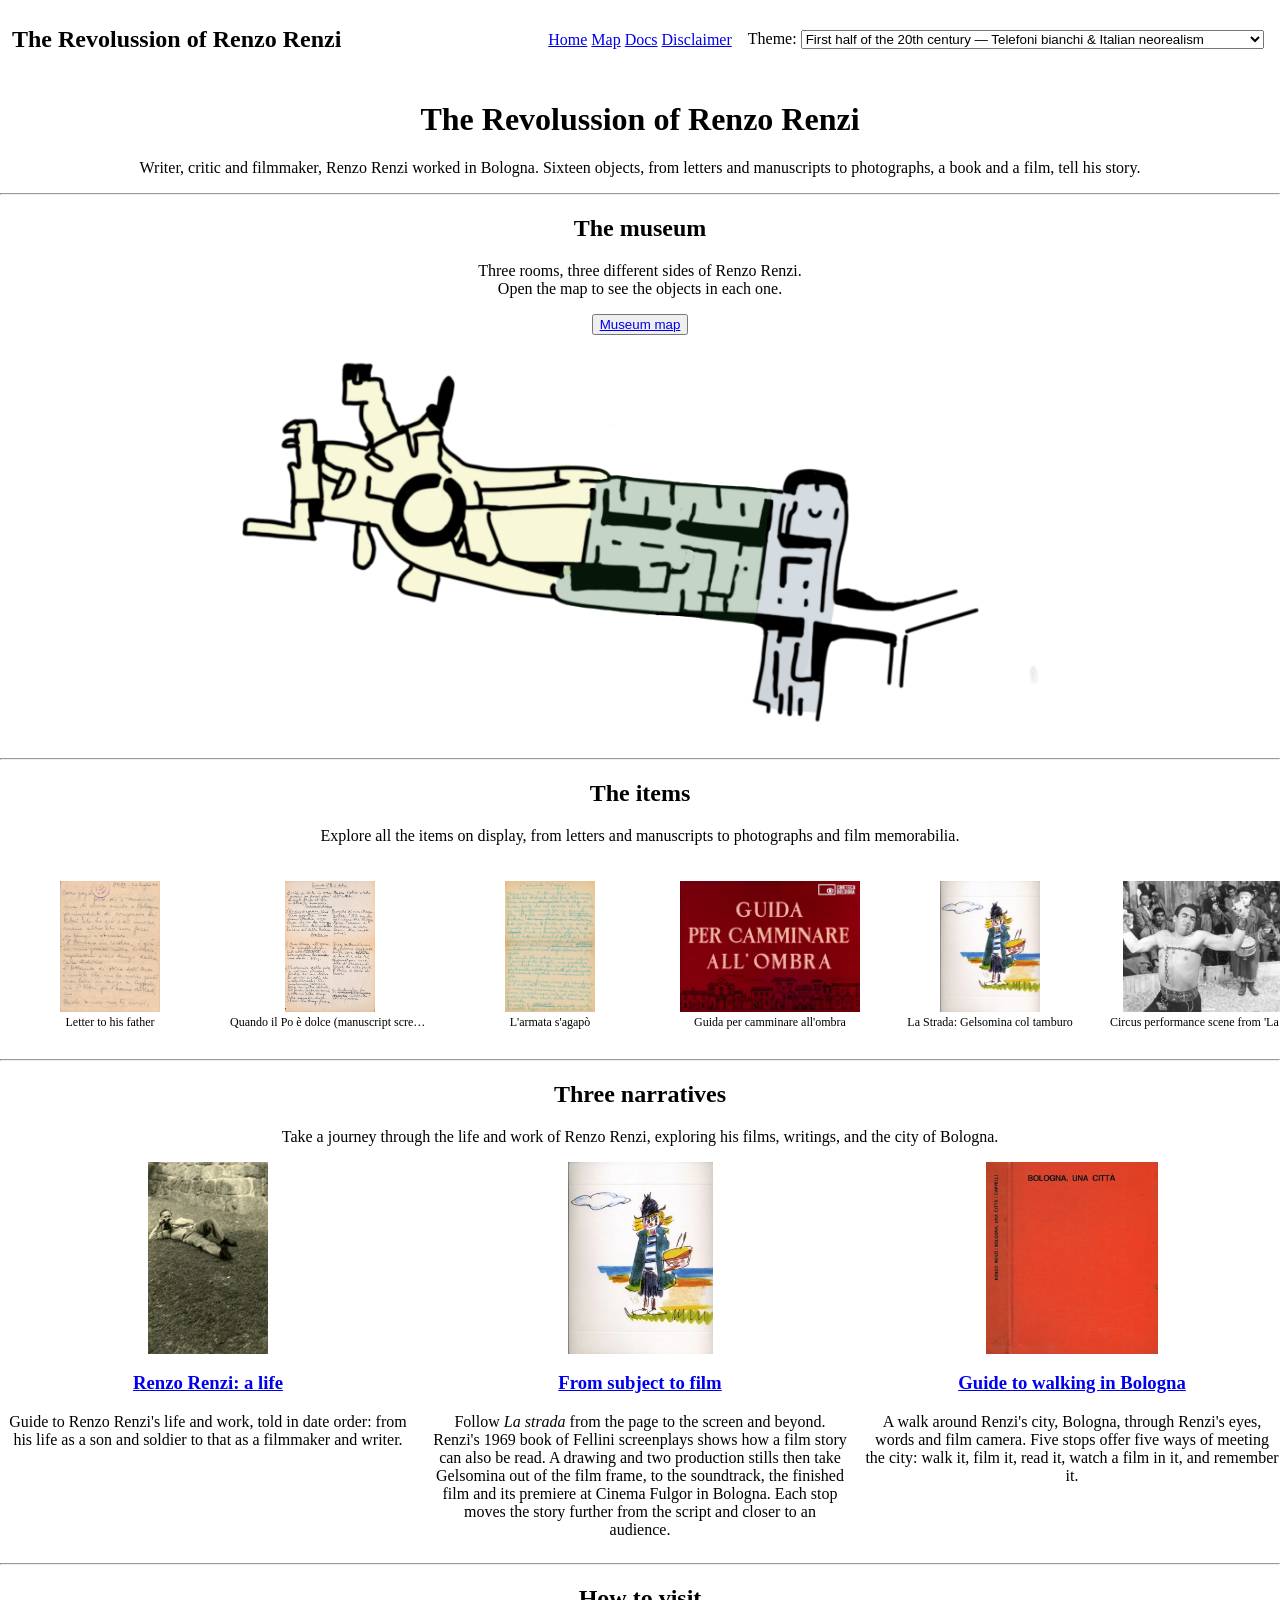
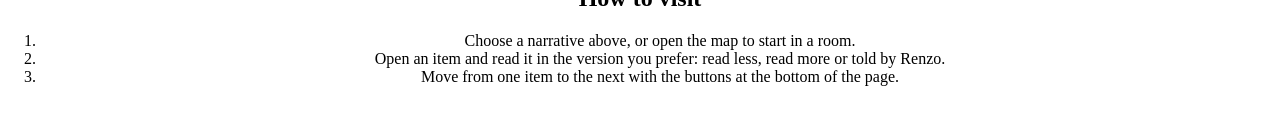
==== commit b40d9735: "changed index page" ====
--- a/index.html
+++ b/index.html
@@ -4,20 +4,23 @@
   <meta charset="UTF-8">
   <meta name="viewport" content="width=device-width, initial-scale=1.0">
   <title>The Revolussion of Renzo Renzi</title>
-  <link rel="stylesheet" href="css/theme-3.css" id="theme-stylesheet">
+  <!-- <link rel="stylesheet" href="css/theme-3.css" id="theme-stylesheet"> -->
   <link rel="stylesheet" href="css/index.css">
-    <link rel="stylesheet" href="css/film-strip.css">
+  <link rel="stylesheet" href="css/film-strip.css">
 </head>
 <body>
 
   <header>
-    <nav aria-label="Theme navigation">
+    <h2>The Revolussion of Renzo Renzi</h2>
+    <nav class="site-links" aria-label="Site pages">
+      <a href="index.html">Home</a>
+      <a href="map.html">Map</a>
+      <a href="documentation.html">Docs</a> 
+      <a href="disclaimer.html">Disclaimer</a>
+    </nav>
+    <nav class="theme-navigation" aria-label="Theme navigation">
       <label for="theme-select">Theme:</label>
-      <select id="theme-select"></select>
-    </nav>
-    <nav class="site-links" aria-label="Site pages">
-      <a href="documentation.html">Docs</a>
-      <a href="disclaimer.html">Disclaimer</a>
+      <select id="theme-select" aria-label="Select theme"></select>
     </nav>
   </header>
 
@@ -25,17 +28,23 @@
     <h1>The Revolussion of Renzo Renzi</h1>
     <p>Writer, critic and filmmaker, Renzo Renzi worked in Bologna. Sixteen objects, from letters and manuscripts to photographs, a book and a film, tell his story.</p>
 
+    <hr>
+
     <h2>The museum</h2>
-    <p>Three rooms, three different sides of Renzo Renzi. Open the map to see the objects in each one.</p>
+    <p>Three rooms, three different sides of Renzo Renzi.<br>Open the map to see the objects in each one.</p>
+    <button><a href="map.html">Museum map</a></button>
     <figure>
-      <svg id="preview-map" viewBox="0 0 4032 3024" role="img" aria-label="Museum plan with a preview of each room">
-        <image href="assets/img/museum/gallery_planimetry_no_punti.png" x="0" y="0" width="4032" height="3024"/>
+      <svg id="preview-map" viewBox="120 830 3770 1840" preserveAspectRatio="xMidYMid meet" role="img" aria-label="Museum plan with a preview of each room">
+        <image href="assets/img/museum/gallery_planimetry_no_punti_transparent.png" x="0" y="0" width="4032" height="3024"/>
         <g id="preview-rooms"></g>
       </svg>
-      <button><a href="map.html">Museum map</a></button>
     </figure>
 
+    <hr>
+
     <h2>The items</h2>
+    <p>Explore all the items on display, from letters and manuscripts to photographs and film memorabilia.</p>
+    
     <nav class="indexslider" style="--shift: -3520px; --duration: 59s;" aria-label="All the items of the exhibition">
     <div class="indexslide-track">
       <a class="index-slide" href="exhibition.html?narrative=renzo-renzi-a-life&amp;item=renzi_letter_1942" title="Letter to his father"><img src="assets/items/letter_p1.jpg" alt=""><span class="index-caption">Letter to his father</span></a>
@@ -73,8 +82,10 @@
     </div>
   </nav>
 
+    <hr>
+
     <h2>Three narratives</h2>
-    <p>A narrative is a route through the objects. Choose the one you like best.</p>
+    <p>Take a journey through the life and work of Renzo Renzi, exploring his films, writings, and the city of Bologna.</p>
 
     <div class="narratives">
     <article>
@@ -97,6 +108,8 @@
 
     </div>
 
+    <hr>
+
     <h2>How to visit</h2>
     <ol>
       <li>Choose a narrative above, or open the map to start in a room.</li>
@@ -106,79 +119,7 @@
   </main>
 
   <script src="js/main.js"></script>
-  <!-- <script>
-    Exhibition.initPage().then(function () {
-      var SVG_NS = "http://www.w3.org/2000/svg";
-      var HIT_RADIUS = 260;
-      var CARD_WIDTH = 1300;
-      var CARD_GAP = 150;
-      var PAD = 60;
-      var CARD_BELOW = ["room-2"];
-      var group = document.getElementById("preview-rooms");
-      var svg = group.ownerSVGElement;
-      var narratives = Exhibition.getNarratives();
-      var placed = Exhibition.getAllItems().filter(function (item) { return item.mapPosition; });
-
-      function svgEl(name, attrs) {
-        var el = document.createElementNS(SVG_NS, name);
-        Object.keys(attrs).forEach(function (key) { el.setAttribute(key, attrs[key]); });
-        return el;
-      }
-
-      function fitCard(entry) {
-        var scale = svg.getScreenCTM().a;
-        var height = entry.inner.getBoundingClientRect().height / scale;
-        var top = entry.below ? entry.cy + CARD_GAP : entry.cy - CARD_GAP - height;
-        top = Math.min(Math.max(top, 0), 3024 - height);
-        entry.rect.setAttribute("y", top);
-        entry.rect.setAttribute("height", height);
-        entry.body.setAttribute("y", top);
-        entry.body.setAttribute("height", height);
-      }
-
-      Exhibition.getRooms().forEach(function (room) {
-        var roomItems = placed.filter(function (item) { return item.mapPosition.area === room.id; });
-        if (!roomItems.length) return;
-
-        var sumX = 0, sumY = 0;
-        roomItems.forEach(function (item) { sumX += item.mapPosition.x; sumY += item.mapPosition.y; });
-        var cx = sumX / roomItems.length / 100 * 4032;
-        var cy = sumY / roomItems.length / 100 * 3024;
-        var pick = roomItems[0];
-        var narrative = narratives.find(function (n) { return n.order.indexOf(pick.id) !== -1; });
-        var left = Math.min(Math.max(cx - CARD_WIDTH / 2, 0), 4032 - CARD_WIDTH);
-
-        var room_el = svgEl("a", { class: "room", href: narrative ? Exhibition.buildItemUrl(narrative.id, pick.id) : "map.html" });
-        room_el.appendChild(svgEl("circle", { class: "room-hit", cx: cx, cy: cy, r: HIT_RADIUS }));
-
-        var card = svgEl("g", { class: "room-card" });
-        var rect = svgEl("rect", {
-          x: left, y: 0, width: CARD_WIDTH, height: 0,
-          fill: "#fff", stroke: room.color, "stroke-width": 30
-        });
-        var body = svgEl("foreignObject", { x: left, y: 0, width: CARD_WIDTH, height: 0 });
-        var inner = document.createElement("div");
-        inner.style.padding = PAD + "px";
-        var title = document.createElement("p");
-        title.className = "room-title";
-        title.textContent = room.title;
-        var intro = document.createElement("p");
-        intro.className = "room-intro";
-        intro.textContent = room.intro;
-        inner.appendChild(title);
-        inner.appendChild(intro);
-        body.appendChild(inner);
-        card.appendChild(rect);
-        card.appendChild(body);
-        room_el.appendChild(card);
-
-        var entry = { cy: cy, below: CARD_BELOW.indexOf(room.id) !== -1, rect: rect, body: body, inner: inner };
-        room_el.addEventListener("pointerenter", function () { fitCard(entry); });
-        room_el.addEventListener("focus", function () { fitCard(entry); });
-        group.appendChild(room_el);
-      });
-    });
-  </script> -->
+  <script src="js/index.js"></script>
 
 </body>
 </html>
--- a/css/index.css
+++ b/css/index.css
@@ -1,16 +1,26 @@
 /* Cover page layout: theme selector on the left, page links on the right at the top. */
+body {
+  margin: 0;
+}
+
 header {
   display: grid;
-  grid-template-columns: 1fr auto 1fr;
+  grid-template-columns: minmax(0, 1fr) auto minmax(0, 1fr);
   align-items: center;
   gap: 0.5rem 1rem;
   padding: 0.4rem 0.75rem;
 }
 
+header nav {
+  min-width: 0;
+}
+
+#theme-select {
+  max-width: 100%;
+}
+
 main {
-  max-width: 46rem;
-  margin: 0 auto;
-  padding: 0 1rem 2rem;
+  padding: 0 0 2rem;
   text-align: center;
 }
 
@@ -42,8 +52,10 @@
 
 #preview-map {
   display: block;
-  width: 100%;
+  width: 90%;
+  max-width: 850px;
   height: auto;
+  margin: 0 auto;
 }
 
 figure {
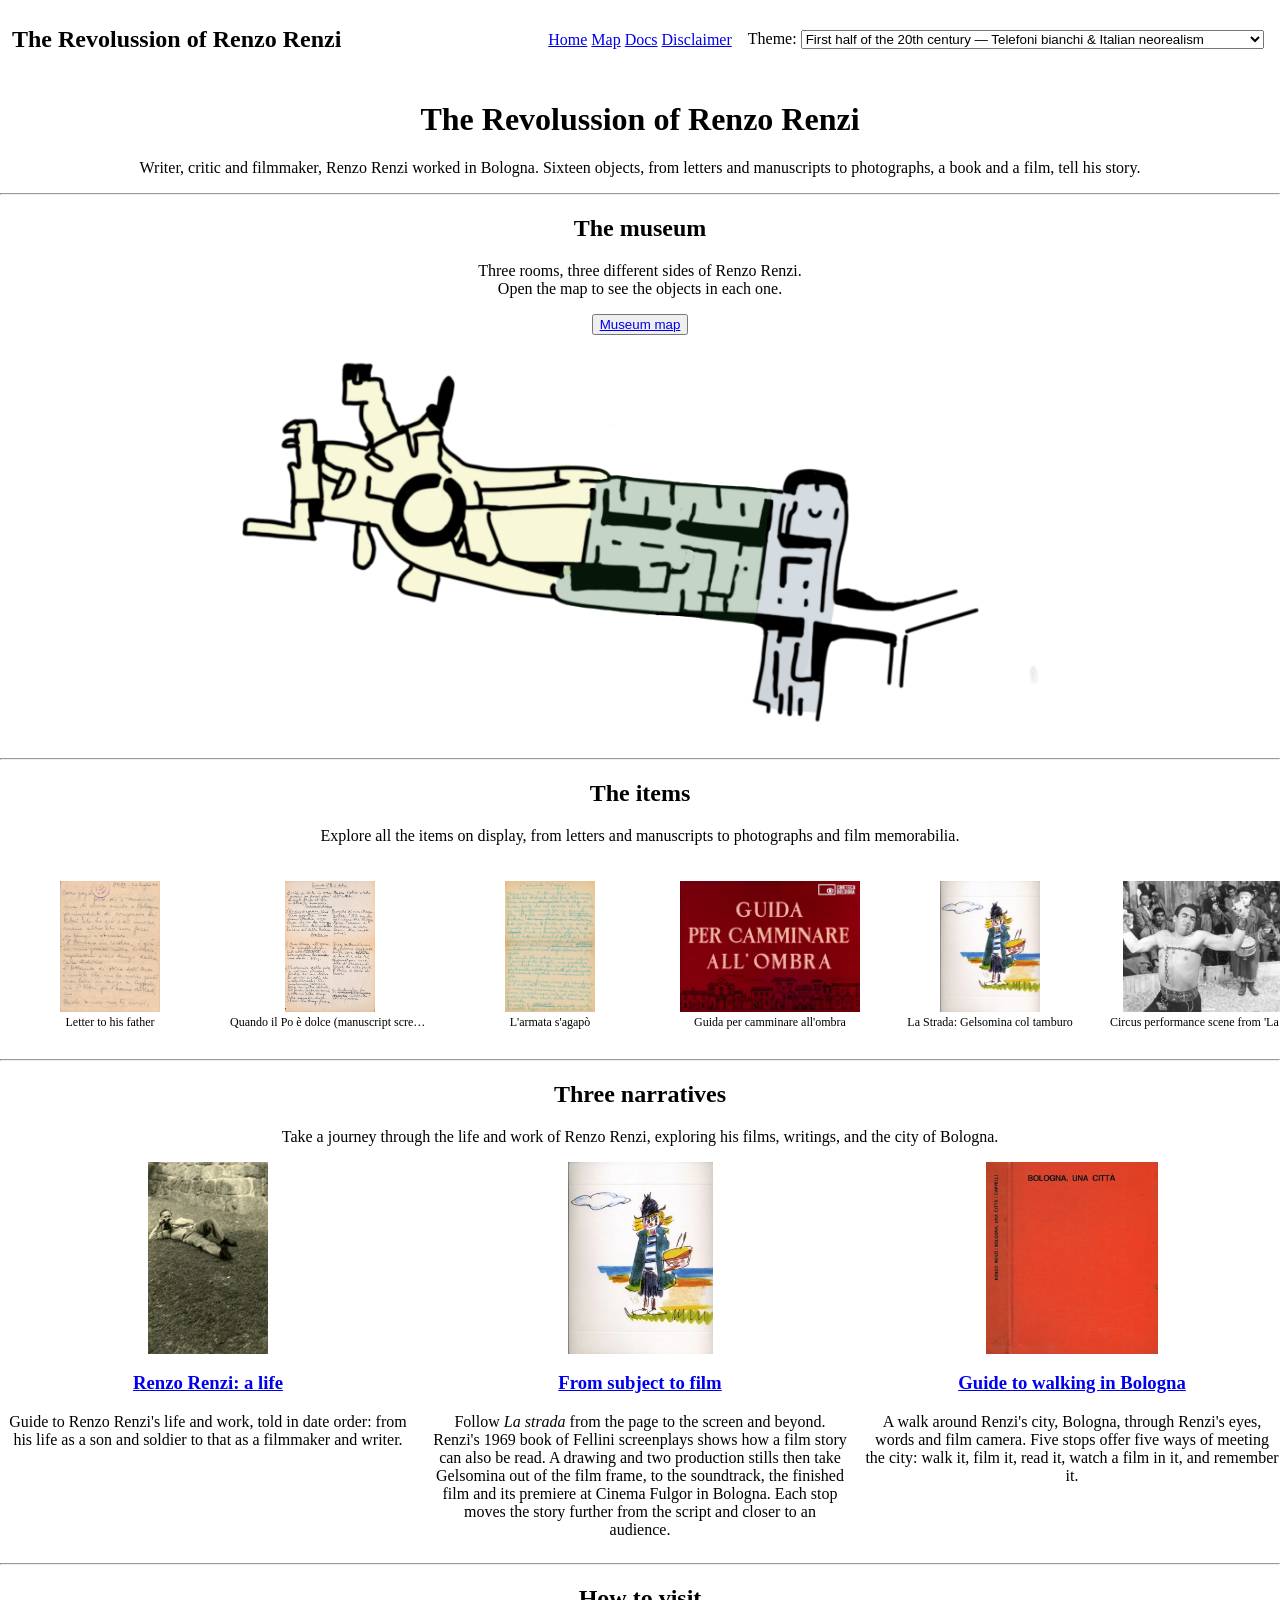
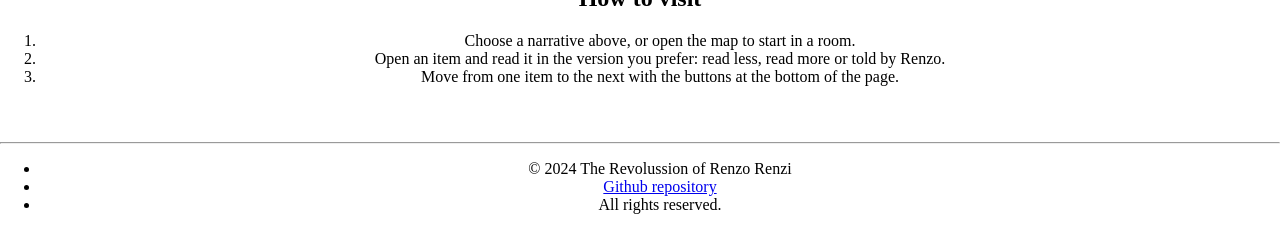
==== commit 6b3d7ab7: "added header and footer" ====
--- a/index.html
+++ b/index.html
@@ -7,6 +7,7 @@
   <!-- <link rel="stylesheet" href="css/theme-3.css" id="theme-stylesheet"> -->
   <link rel="stylesheet" href="css/index.css">
   <link rel="stylesheet" href="css/film-strip.css">
+  <link rel="stylesheet" href="css/footer.css">
 </head>
 <body>
 
@@ -44,7 +45,7 @@
 
     <h2>The items</h2>
     <p>Explore all the items on display, from letters and manuscripts to photographs and film memorabilia.</p>
-    
+
     <nav class="indexslider" style="--shift: -3520px; --duration: 59s;" aria-label="All the items of the exhibition">
     <div class="indexslide-track">
       <a class="index-slide" href="exhibition.html?narrative=renzo-renzi-a-life&amp;item=renzi_letter_1942" title="Letter to his father"><img src="assets/items/letter_p1.jpg" alt=""><span class="index-caption">Letter to his father</span></a>
@@ -118,6 +119,16 @@
     </ol>
   </main>
 
+  <hr>
+
+  <footer style="text-align: center;">
+    <ul class="footer-list">
+      <li>&copy; 2024 The Revolussion of Renzo Renzi</li>
+      <li><a href="https://github.com/CineFiles25/MMMM-TheRevolussionOfRenzoRenzi">Github repository</a></li>
+      <li>All rights reserved.</li>
+    </ul>
+  </footer>
+
   <script src="js/main.js"></script>
   <script src="js/index.js"></script>
 
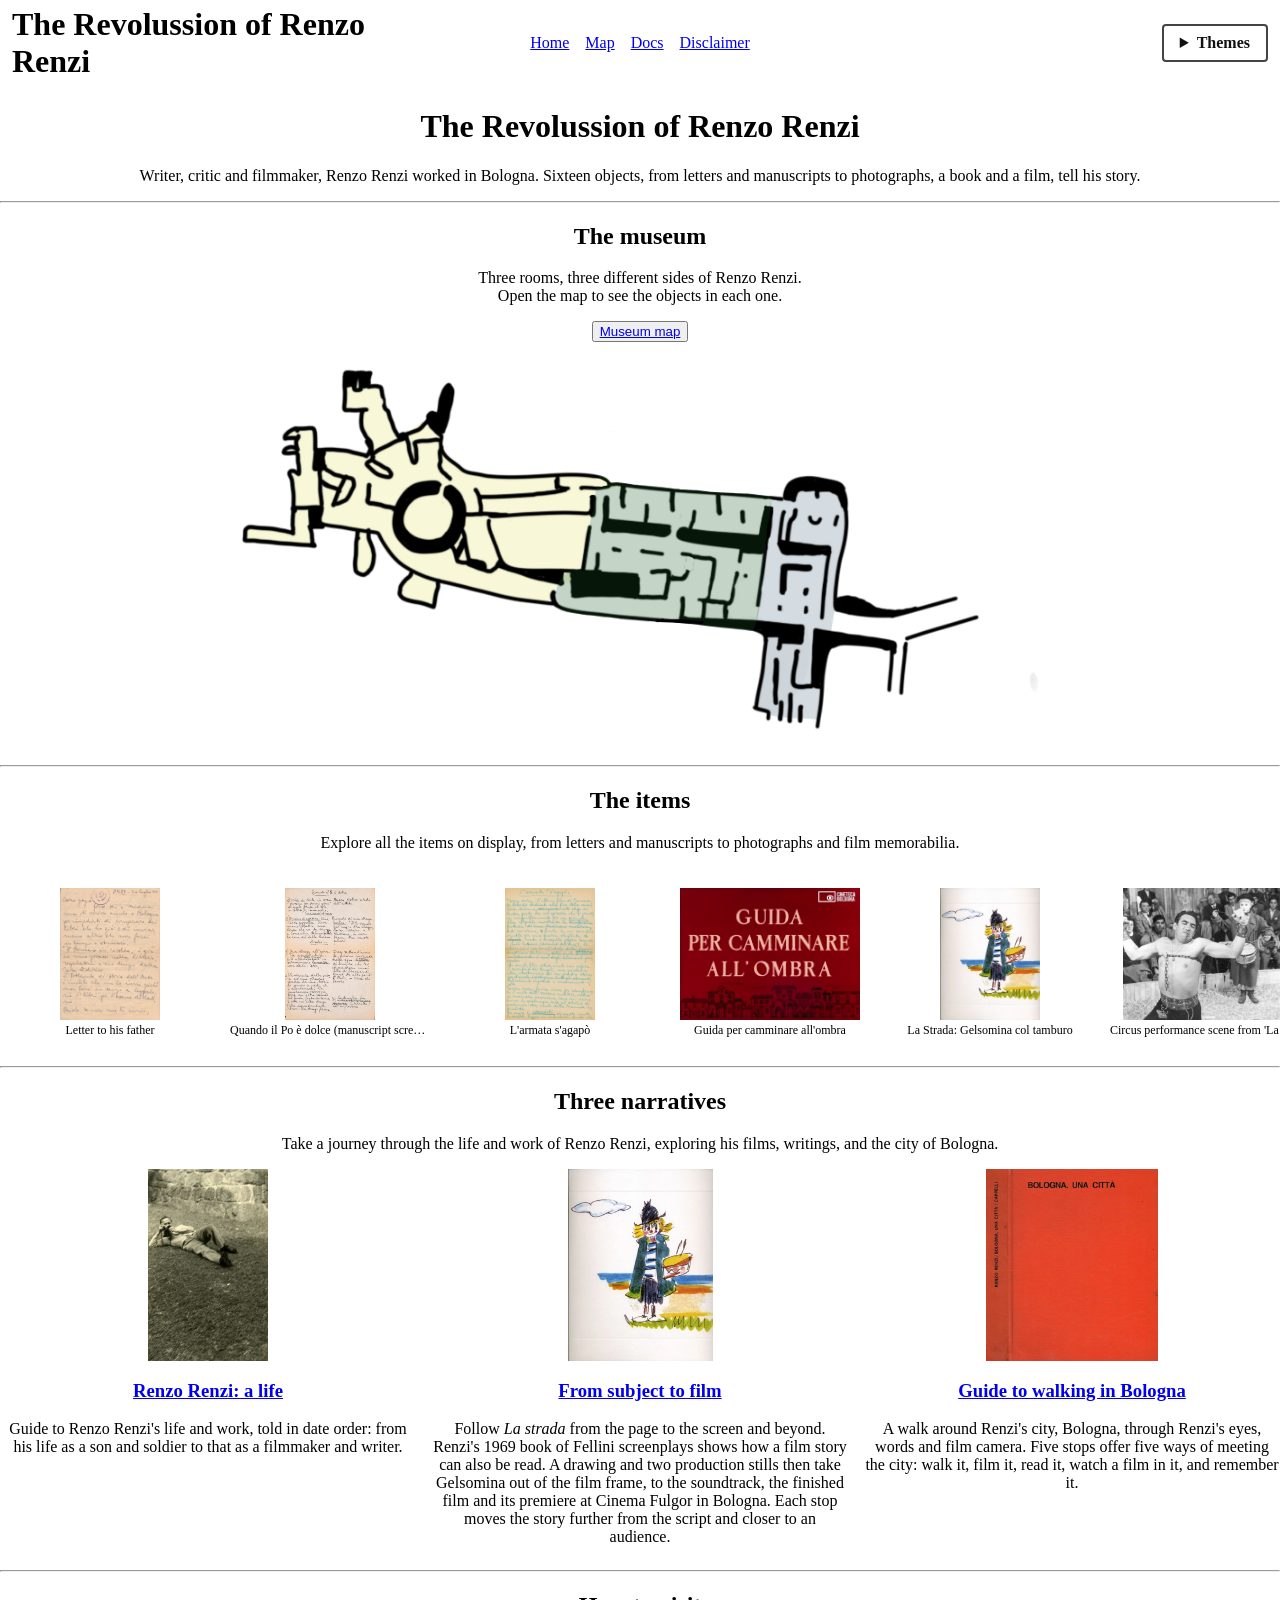
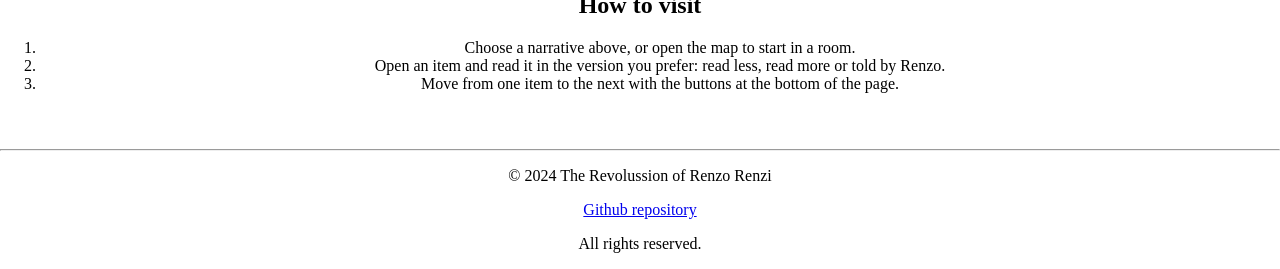
==== commit 7b2a1b0a: "alligned" ====
--- a/index.html
+++ b/index.html
@@ -7,22 +7,21 @@
   <!-- <link rel="stylesheet" href="css/theme-3.css" id="theme-stylesheet"> -->
   <link rel="stylesheet" href="css/index.css">
   <link rel="stylesheet" href="css/film-strip.css">
-  <link rel="stylesheet" href="css/footer.css">
 </head>
 <body>
 
-  <header>
-    <h2>The Revolussion of Renzo Renzi</h2>
-    <nav class="site-links" aria-label="Site pages">
+  <header style="display: grid; grid-template-columns: repeat(auto-fit, minmax(min(100%, 12rem), 1fr)); align-items: center; gap: 1rem;">
+    <h1 style="margin: 0; text-align: left;">The Revolussion of Renzo Renzi</h1>
+    <nav class="site-links" style="display: flex; flex-wrap: wrap; justify-content: center; justify-self: center; gap: 1rem;" aria-label="Site pages">
       <a href="index.html">Home</a>
       <a href="map.html">Map</a>
       <a href="documentation.html">Docs</a> 
       <a href="disclaimer.html">Disclaimer</a>
     </nav>
-    <nav class="theme-navigation" aria-label="Theme navigation">
-      <label for="theme-select">Theme:</label>
-      <select id="theme-select" aria-label="Select theme"></select>
-    </nav>
+    <details class="theme-navigation" style="position: relative; justify-self: end;">
+      <summary style="cursor: default; padding: 0.5rem 1rem; border: 2px solid #444; border-radius: 0.25rem; background: #fff; color: #111; font-weight: bold;">Themes</summary>
+      <select id="theme-select" aria-label="Select theme" size="6" style="position: absolute; right: 0; top: 100%; z-index: 20; width: min(28rem, 90vw); max-width: none; background: #fff; color: #111;"></select>
+    </details>
   </header>
 
   <main>
@@ -122,11 +121,9 @@
   <hr>
 
   <footer style="text-align: center;">
-    <ul class="footer-list">
-      <li>&copy; 2024 The Revolussion of Renzo Renzi</li>
-      <li><a href="https://github.com/CineFiles25/MMMM-TheRevolussionOfRenzoRenzi">Github repository</a></li>
-      <li>All rights reserved.</li>
-    </ul>
+      <p>&copy; 2024 The Revolussion of Renzo Renzi</p>
+      <p><a href="https://github.com/CineFiles25/MMMM-TheRevolussionOfRenzoRenzi">Github repository</a></p>
+      <p>All rights reserved.</p>
   </footer>
 
   <script src="js/main.js"></script>
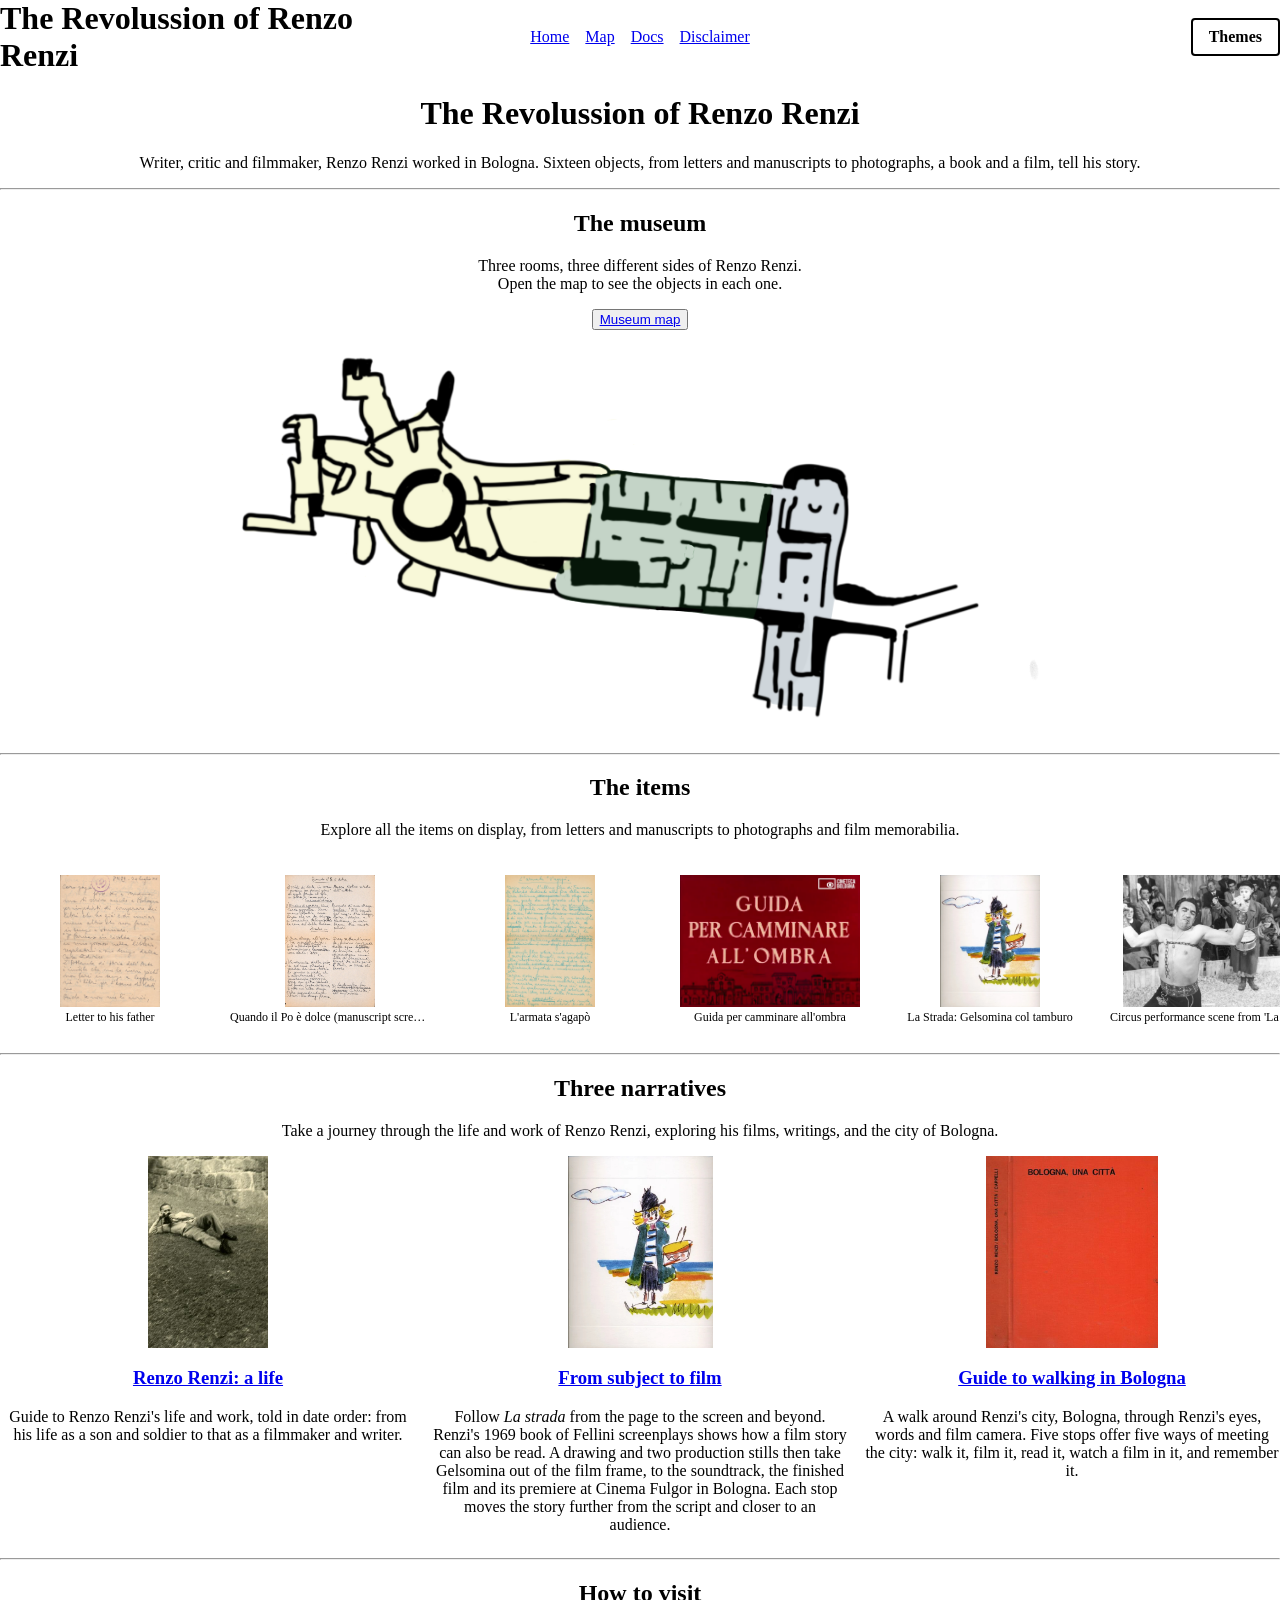
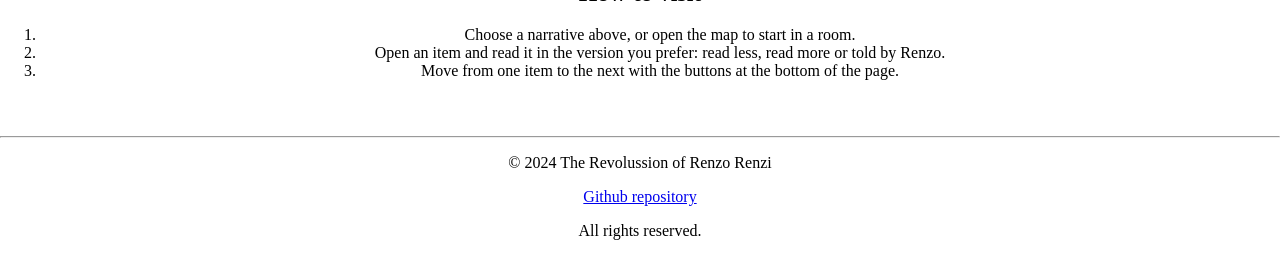
==== commit 03db22b9: "fixes" ====
--- a/index.html
+++ b/index.html
@@ -5,44 +5,43 @@
   <meta name="viewport" content="width=device-width, initial-scale=1.0">
   <title>The Revolussion of Renzo Renzi</title>
   <!-- <link rel="stylesheet" href="css/theme-3.css" id="theme-stylesheet"> -->
-  <link rel="stylesheet" href="css/index.css">
   <link rel="stylesheet" href="css/film-strip.css">
 </head>
-<body>
+<body style="margin: 0;">
 
   <header style="display: grid; grid-template-columns: repeat(auto-fit, minmax(min(100%, 12rem), 1fr)); align-items: center; gap: 1rem;">
     <h1 style="margin: 0; text-align: left;">The Revolussion of Renzo Renzi</h1>
-    <nav class="site-links" style="display: flex; flex-wrap: wrap; justify-content: center; justify-self: center; gap: 1rem;" aria-label="Site pages">
+    <nav class="site-links" style="display: flex; flex-wrap: wrap; justify-content: center; justify-self: center; gap: 1rem; min-width: 0;" aria-label="Site pages">
       <a href="index.html">Home</a>
       <a href="map.html">Map</a>
       <a href="documentation.html">Docs</a> 
       <a href="disclaimer.html">Disclaimer</a>
     </nav>
     <details class="theme-navigation" style="position: relative; justify-self: end;">
-      <summary style="cursor: default; padding: 0.5rem 1rem; border: 2px solid #444; border-radius: 0.25rem; background: #fff; color: #111; font-weight: bold;">Themes</summary>
-      <select id="theme-select" aria-label="Select theme" size="6" style="position: absolute; right: 0; top: 100%; z-index: 20; width: min(28rem, 90vw); max-width: none; background: #fff; color: #111;"></select>
+      <summary style="display: block; cursor: pointer; padding: 0.5rem 1rem; border: 2px solid currentColor; border-radius: 0.25rem; font-weight: bold;">Themes</summary>
+      <select id="theme-select" aria-label="Select theme" size="6" style="position: absolute; right: 0; top: 100%; z-index: 20; width: min(28rem, 90vw); max-width: none;"></select>
     </details>
   </header>
 
-  <main>
-    <h1>The Revolussion of Renzo Renzi</h1>
+  <main style="padding: 0 0 2rem; text-align: center;">
+    <h1 style="text-align: center;">The Revolussion of Renzo Renzi</h1>
     <p>Writer, critic and filmmaker, Renzo Renzi worked in Bologna. Sixteen objects, from letters and manuscripts to photographs, a book and a film, tell his story.</p>
 
     <hr>
 
-    <h2>The museum</h2>
+    <h2 style="text-align: center;">The museum</h2>
     <p>Three rooms, three different sides of Renzo Renzi.<br>Open the map to see the objects in each one.</p>
     <button><a href="map.html">Museum map</a></button>
-    <figure>
-      <svg id="preview-map" viewBox="120 830 3770 1840" preserveAspectRatio="xMidYMid meet" role="img" aria-label="Museum plan with a preview of each room">
-        <image href="assets/img/museum/gallery_planimetry_no_punti_transparent.png" x="0" y="0" width="4032" height="3024"/>
+    <figure style="margin: 0;">
+      <svg id="preview-map" viewBox="120 830 3770 1840" preserveAspectRatio="xMidYMid meet" role="img" aria-label="Museum plan with a preview of each room" style="display: block; width: 90%; max-width: 850px; height: auto; margin: 0 auto;">
+        <image href="assets/img/museum/gallery_planimetry_no_punti_transparent.png" x="0" y="0" width="4032" height="3024" style="mix-blend-mode: multiply;"/>
         <g id="preview-rooms"></g>
       </svg>
     </figure>
 
     <hr>
 
-    <h2>The items</h2>
+    <h2 style="text-align: center;">The items</h2>
     <p>Explore all the items on display, from letters and manuscripts to photographs and film memorabilia.</p>
 
     <nav class="indexslider" style="--shift: -3520px; --duration: 59s;" aria-label="All the items of the exhibition">
@@ -84,24 +83,24 @@
 
     <hr>
 
-    <h2>Three narratives</h2>
+    <h2 style="text-align: center;">Three narratives</h2>
     <p>Take a journey through the life and work of Renzo Renzi, exploring his films, writings, and the city of Bologna.</p>
 
-    <div class="narratives">
-    <article>
-      <img src="assets/items/renzi_portrait.jpg" alt="Renzo Renzi taking a photograph">
+    <div class="narratives" style="display: grid; grid-template-columns: repeat(auto-fit, minmax(12rem, 1fr)); gap: 1rem;">
+    <article style="display: block; margin: 0;">
+      <img src="assets/items/renzi_portrait.jpg" alt="Renzo Renzi taking a photograph" style="display: block; margin: 0 auto; width: auto; height: auto; max-width: 100%; max-height: 12rem; border: 0;">
       <h3><a href="exhibition.html?narrative=renzo-renzi-a-life">Renzo Renzi: a life</a></h3>
       <p>Guide to Renzo Renzi's life and work, told in date order: from his life as a son and soldier to that as a filmmaker and writer.</p>
     </article>
 
-    <article>
-      <img src="assets/items/gelsomina_drawing.jpg" alt="La Strada: Gelsomina col tamburo">
+    <article style="display: block; margin: 0;">
+      <img src="assets/items/gelsomina_drawing.jpg" alt="La Strada: Gelsomina col tamburo" style="display: block; margin: 0 auto; width: auto; height: auto; max-width: 100%; max-height: 12rem; border: 0;">
       <h3><a href="exhibition.html?narrative=from-subject-to-film">From subject to film</a></h3>
       <p>Follow <em>La strada</em> from the page to the screen and beyond. Renzi's 1969 book of Fellini screenplays shows how a film story can also be read. A drawing and two production stills then take Gelsomina out of the film frame, to the soundtrack, the finished film and its premiere at Cinema Fulgor in Bologna. Each stop moves the story further from the script and closer to an audience.</p>
     </article>
 
-    <article>
-      <img src="assets/items/bologna_book.jpg" alt="Bologna, una città">
+    <article style="display: block; margin: 0;">
+      <img src="assets/items/bologna_book.jpg" alt="Bologna, una città" style="display: block; margin: 0 auto; width: auto; height: auto; max-width: 100%; max-height: 12rem; border: 0;">
       <h3><a href="exhibition.html?narrative=guide-to-walking-bologna">Guide to walking in Bologna</a></h3>
       <p>A walk around Renzi's city, Bologna, through Renzi's eyes, words and film camera. Five stops offer five ways of meeting the city: walk it, film it, read it, watch a film in it, and remember it.</p>
     </article>
@@ -110,7 +109,7 @@
 
     <hr>
 
-    <h2>How to visit</h2>
+    <h2 style="text-align: center;">How to visit</h2>
     <ol>
       <li>Choose a narrative above, or open the map to start in a room.</li>
       <li>Open an item and read it in the version you prefer: read less, read more or told by Renzo.</li>
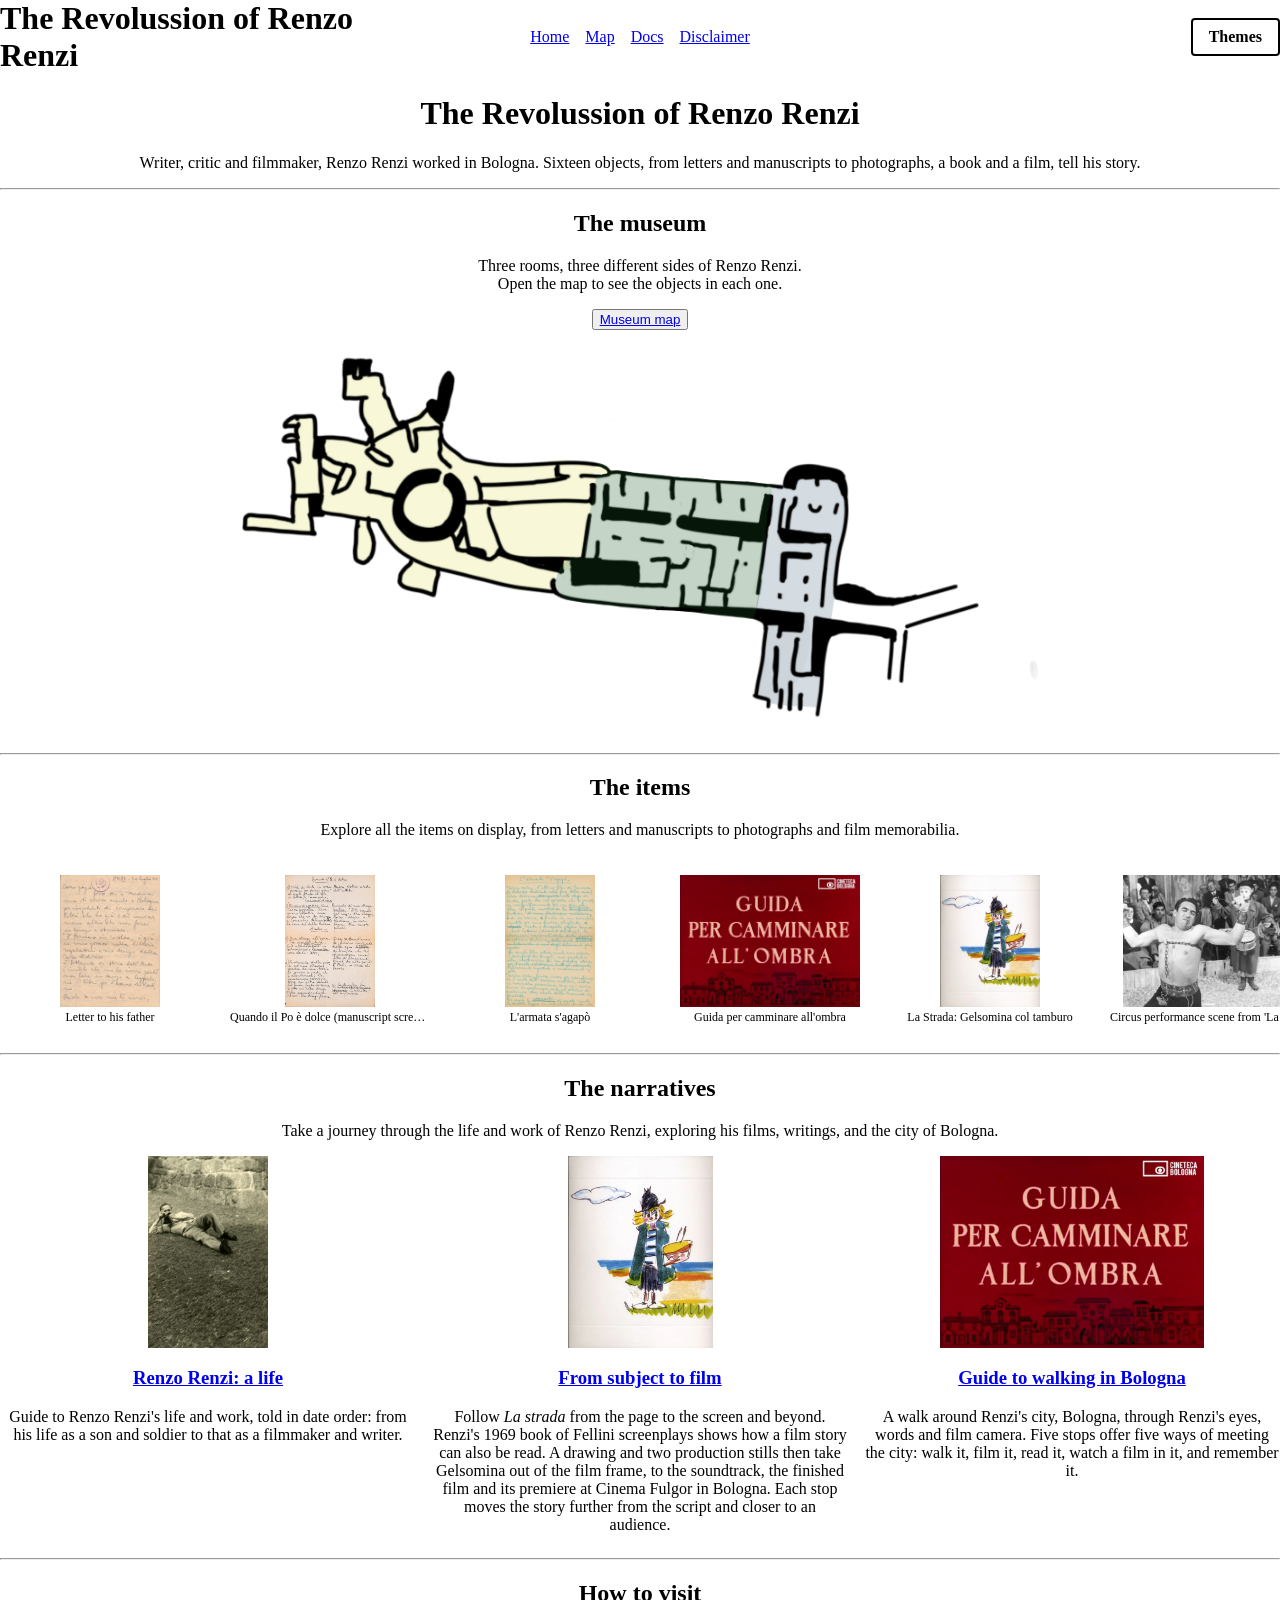
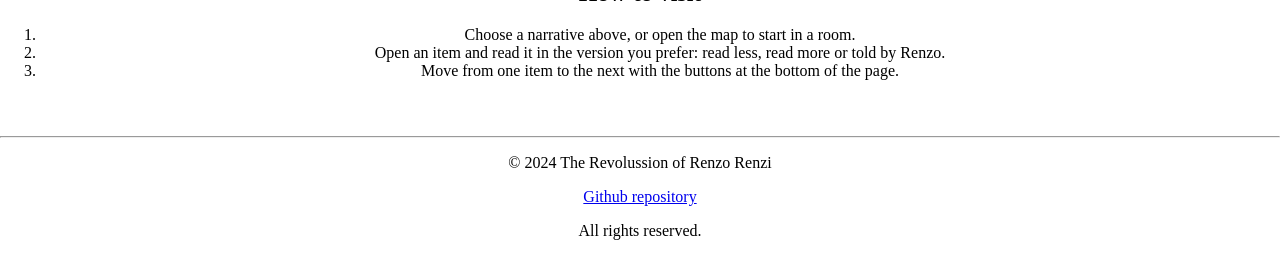
==== commit 490d01a7: "fix" ====
--- a/index.html
+++ b/index.html
@@ -44,7 +44,7 @@
     <h2 style="text-align: center;">The items</h2>
     <p>Explore all the items on display, from letters and manuscripts to photographs and film memorabilia.</p>
 
-    <nav class="indexslider" style="--shift: -3520px; --duration: 59s;" aria-label="All the items of the exhibition">
+    <nav class="indexslider" style="--shift: -3520px; --duration: 70s;" aria-label="All the items of the exhibition">
     <div class="indexslide-track">
       <a class="index-slide" href="exhibition.html?narrative=renzo-renzi-a-life&amp;item=renzi_letter_1942" title="Letter to his father"><img src="assets/items/letter_p1.jpg" alt=""><span class="index-caption">Letter to his father</span></a>
       <a class="index-slide" href="exhibition.html?narrative=renzo-renzi-a-life&amp;item=po_screenplay" title="Quando il Po è dolce (manuscript screenplay)"><img src="assets/items/po_screenplay.jpg" alt=""><span class="index-caption">Quando il Po è dolce (manuscript screenplay)</span></a>
@@ -83,7 +83,7 @@
 
     <hr>
 
-    <h2 style="text-align: center;">Three narratives</h2>
+    <h2 style="text-align: center;">The narratives</h2>
     <p>Take a journey through the life and work of Renzo Renzi, exploring his films, writings, and the city of Bologna.</p>
 
     <div class="narratives" style="display: grid; grid-template-columns: repeat(auto-fit, minmax(12rem, 1fr)); gap: 1rem;">
@@ -100,7 +100,7 @@
     </article>
 
     <article style="display: block; margin: 0;">
-      <img src="assets/items/bologna_book.jpg" alt="Bologna, una città" style="display: block; margin: 0 auto; width: auto; height: auto; max-width: 100%; max-height: 12rem; border: 0;">
+      <img src="assets/items/guida_documentary.png" alt="Bologna, una città" style="display: block; margin: 0 auto; width: auto; height: auto; max-width: 100%; max-height: 12rem; border: 0;">
       <h3><a href="exhibition.html?narrative=guide-to-walking-bologna">Guide to walking in Bologna</a></h3>
       <p>A walk around Renzi's city, Bologna, through Renzi's eyes, words and film camera. Five stops offer five ways of meeting the city: walk it, film it, read it, watch a film in it, and remember it.</p>
     </article>
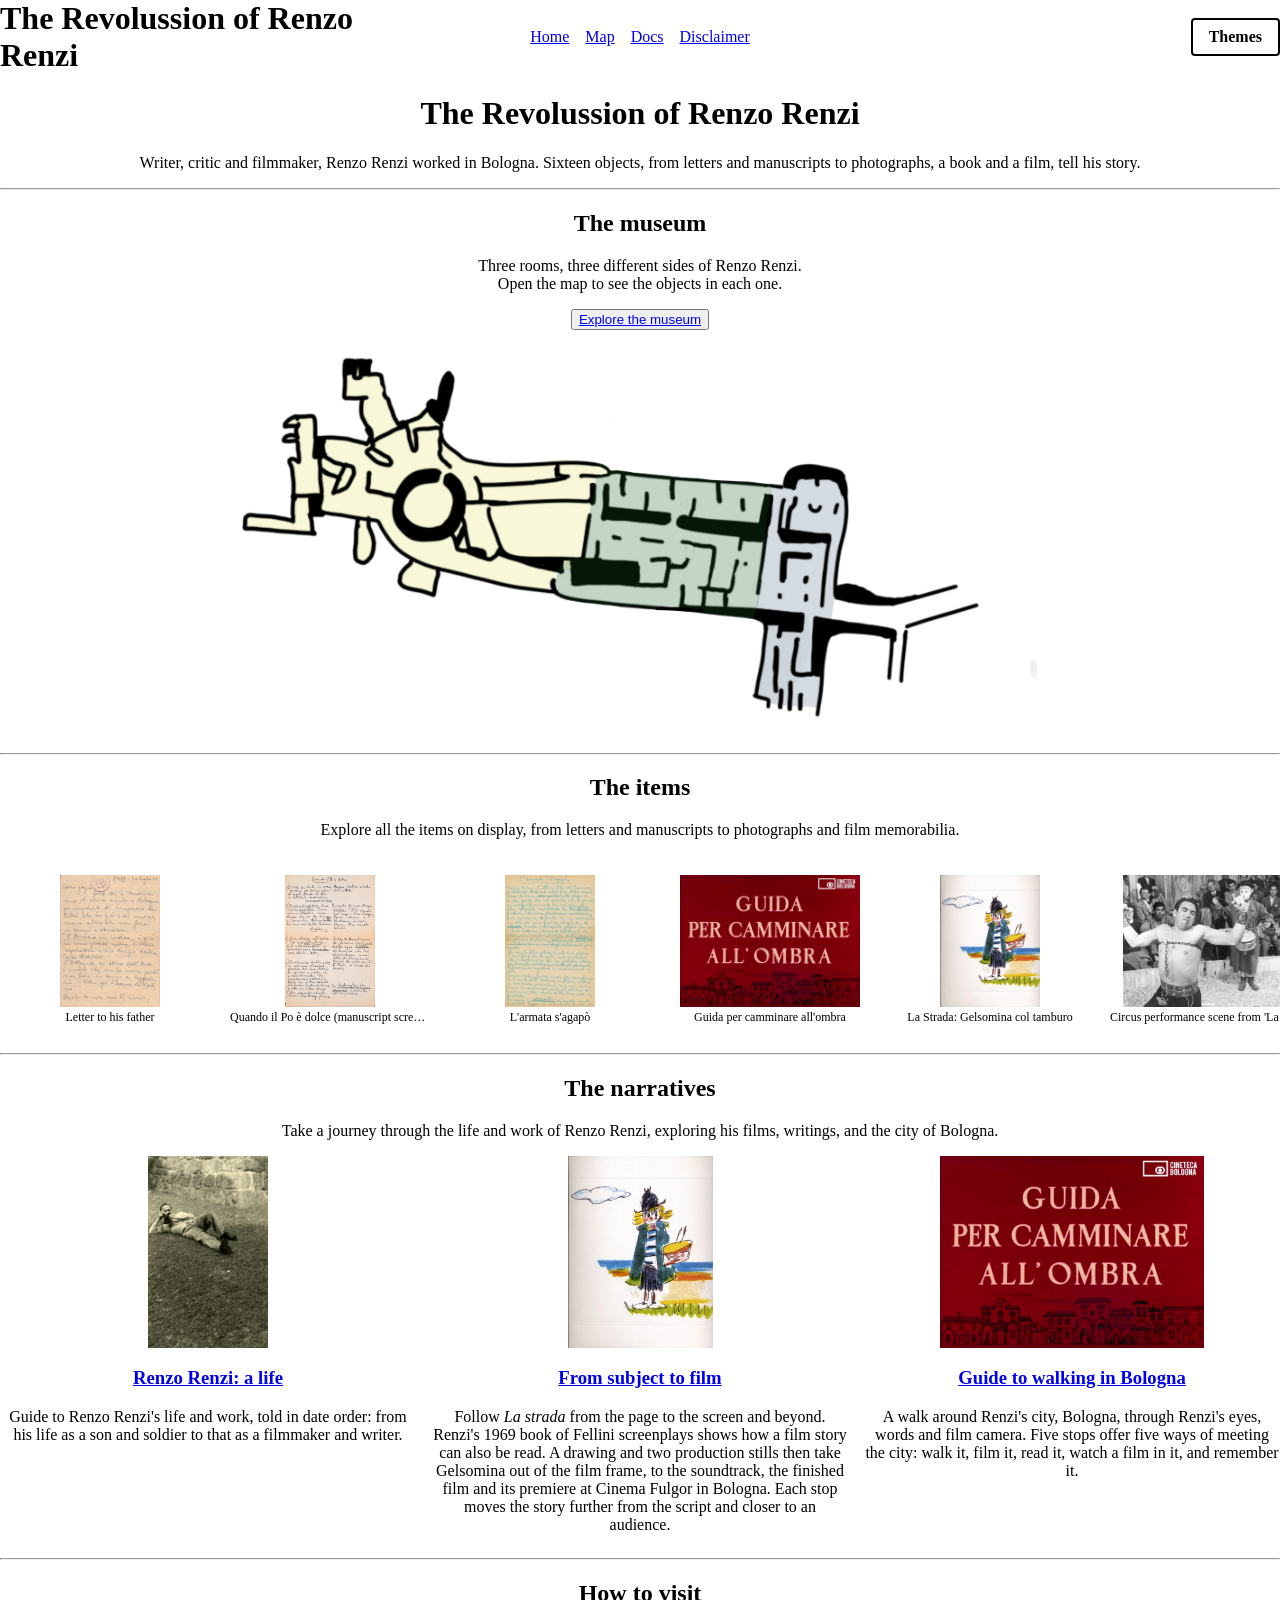
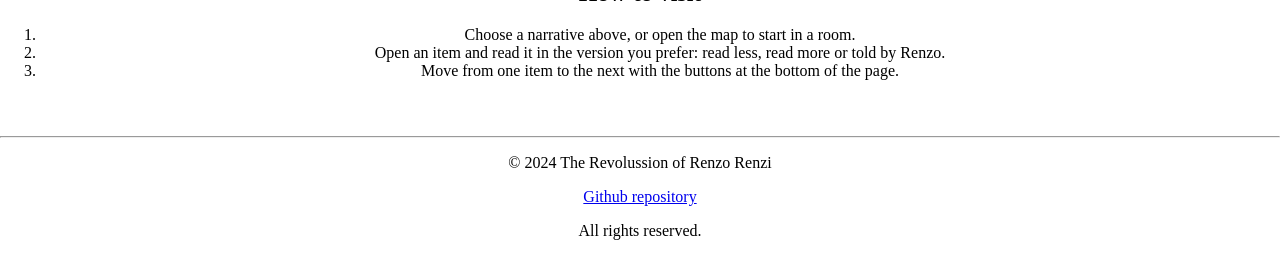
==== commit 200a5b2d: "changed a few names" ====
--- a/index.html
+++ b/index.html
@@ -31,7 +31,7 @@
 
     <h2 style="text-align: center;">The museum</h2>
     <p>Three rooms, three different sides of Renzo Renzi.<br>Open the map to see the objects in each one.</p>
-    <button><a href="map.html">Museum map</a></button>
+    <button><a href="map.html">Explore the museum</a></button>
     <figure style="margin: 0;">
       <svg id="preview-map" viewBox="120 830 3770 1840" preserveAspectRatio="xMidYMid meet" role="img" aria-label="Museum plan with a preview of each room" style="display: block; width: 90%; max-width: 850px; height: auto; margin: 0 auto;">
         <image href="assets/img/museum/gallery_planimetry_no_punti_transparent.png" x="0" y="0" width="4032" height="3024" style="mix-blend-mode: multiply;"/>
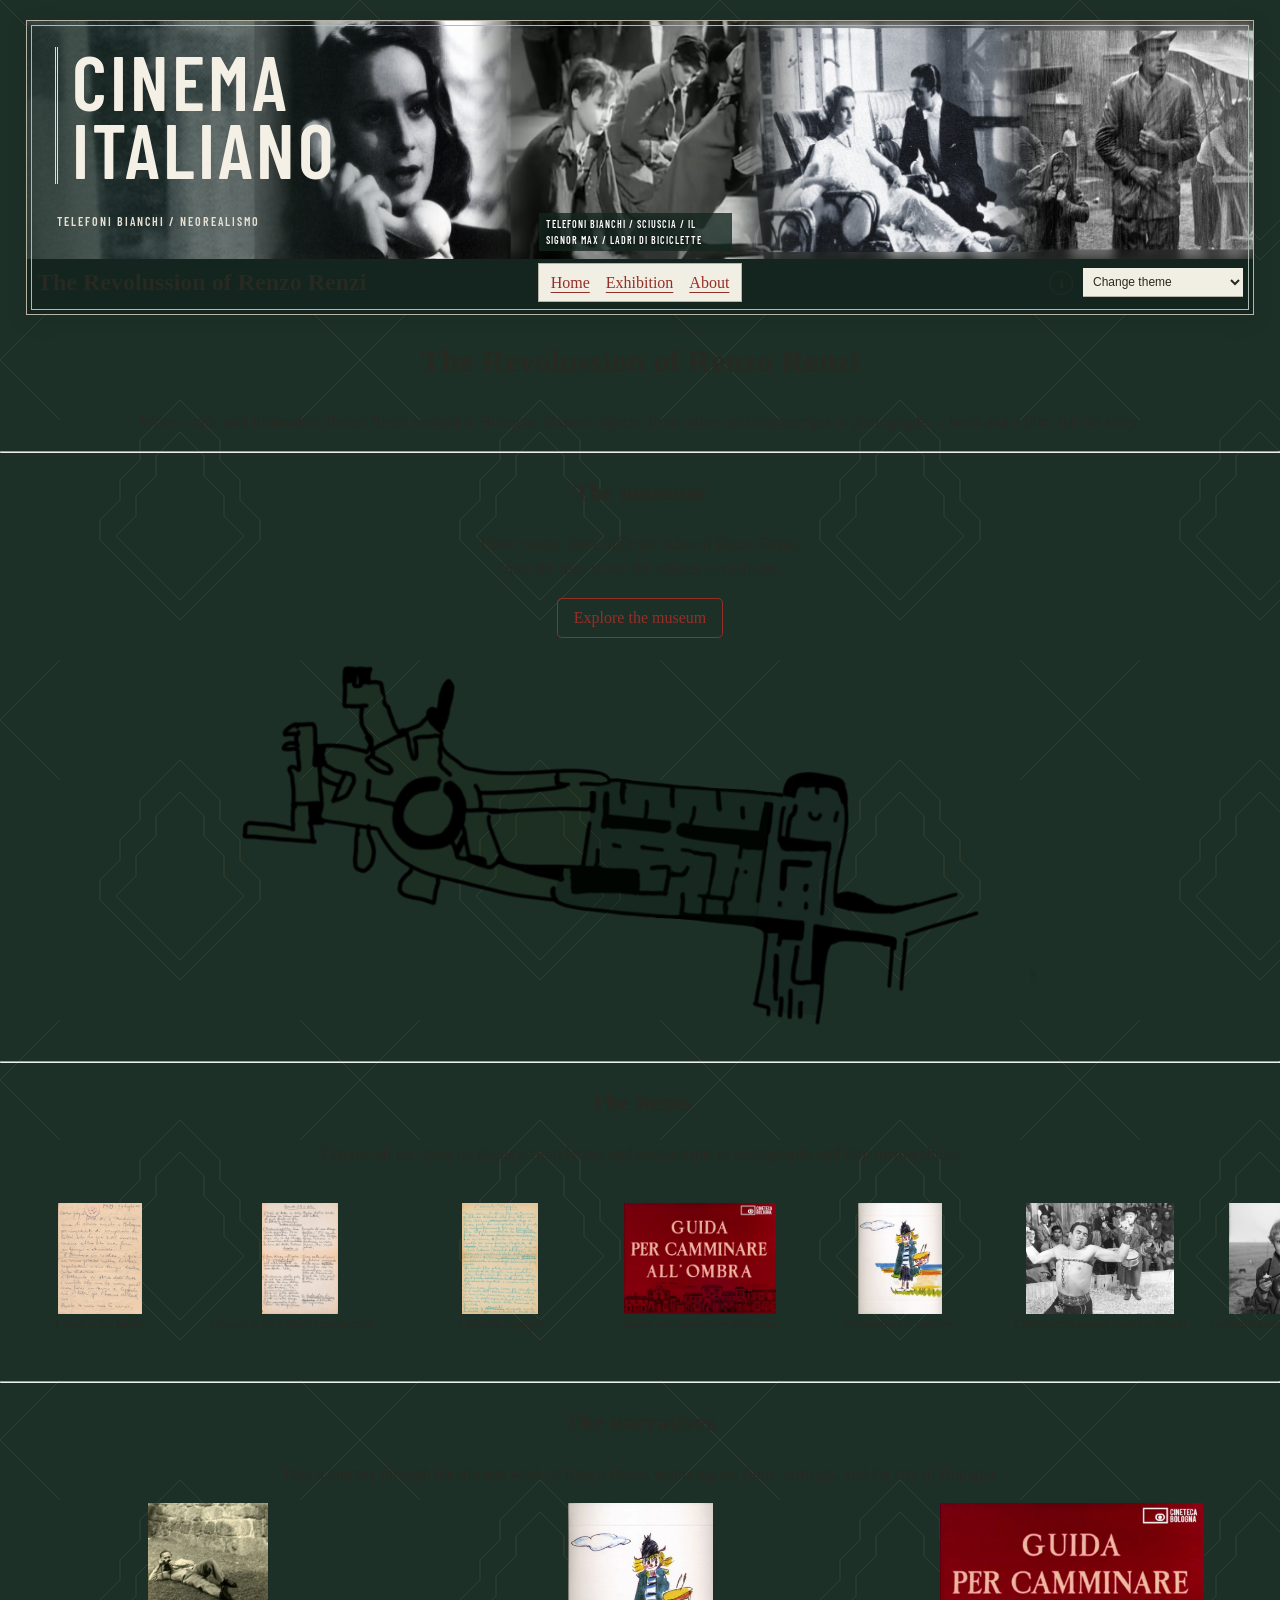
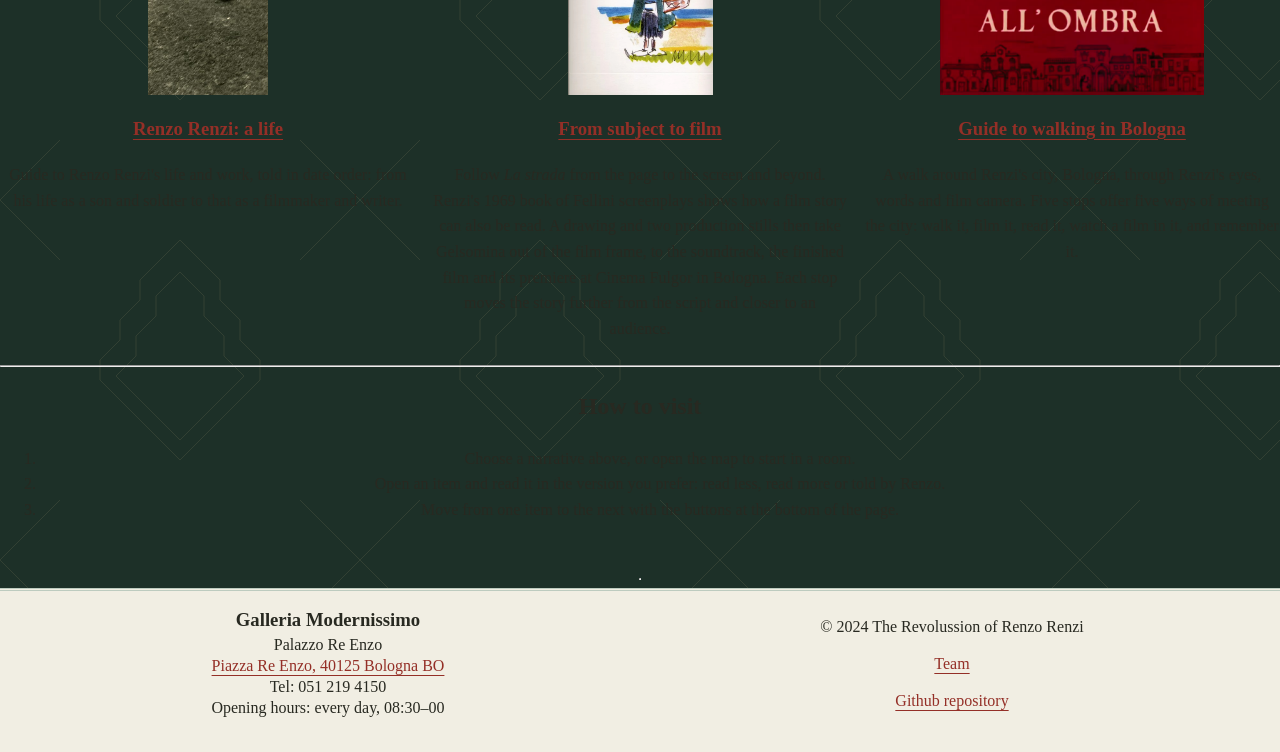
==== commit 896582ec: "massive MASSIVE changes" ====
--- a/index.html
+++ b/index.html
@@ -4,23 +4,34 @@
   <meta charset="UTF-8">
   <meta name="viewport" content="width=device-width, initial-scale=1.0">
   <title>The Revolussion of Renzo Renzi</title>
-  <!-- <link rel="stylesheet" href="css/theme-3.css" id="theme-stylesheet"> -->
+  <link rel="stylesheet" href="css/theme-3.css" id="theme-stylesheet">
   <link rel="stylesheet" href="css/film-strip.css">
 </head>
 <body style="margin: 0;">
 
-  <header style="display: grid; grid-template-columns: repeat(auto-fit, minmax(min(100%, 12rem), 1fr)); align-items: center; gap: 1rem;">
-    <h1 style="margin: 0; text-align: left;">The Revolussion of Renzo Renzi</h1>
-    <nav class="site-links" style="display: flex; flex-wrap: wrap; justify-content: center; justify-self: center; gap: 1rem; min-width: 0;" aria-label="Site pages">
+  <header style="display: grid; grid-template-columns: repeat(auto-fit, minmax(min(100%, 12rem), 1fr)); align-items: center; gap: 1rem; position: relative; z-index: 3;">
+    <p style="margin: 0; text-align: left; font-size: 1.5em; font-weight: bold;">The Revolussion of Renzo Renzi</p>
+    <div style="display: flex; align-items: center; justify-content: center; flex-wrap: wrap; gap: 0.6rem; justify-self: center;">
+    <nav class="site-links" style="display: flex; flex-wrap: wrap; justify-content: center; gap: 1rem; min-width: 0;" aria-label="Site pages">
       <a href="index.html">Home</a>
-      <a href="map.html">Map</a>
-      <a href="documentation.html">Docs</a> 
-      <a href="disclaimer.html">Disclaimer</a>
+      <a href="map.html">Exhibition</a>
+      <a href="documentation.html">About</a>
     </nav>
-    <details class="theme-navigation" style="position: relative; justify-self: end;">
-      <summary style="display: block; cursor: pointer; padding: 0.5rem 1rem; border: 2px solid currentColor; border-radius: 0.25rem; font-weight: bold;">Themes</summary>
-      <select id="theme-select" aria-label="Select theme" size="6" style="position: absolute; right: 0; top: 100%; z-index: 20; width: min(28rem, 90vw); max-width: none;"></select>
+    </div>
+    <div style="display: flex; align-items: center; justify-content: flex-end; gap: 0.6rem; justify-self: end;">
+    <details style="position: relative;">
+      <summary aria-label="How to visit" title="How to visit" style="cursor: pointer; list-style: none; display: inline-block; width: 1.5rem; height: 1.5rem; line-height: 1.5rem; font-size: 0.8rem; text-align: center; border: 1px solid currentColor; border-radius: 50%; font-weight: bold;">i</summary>
+      <div style="position: absolute; top: 2.2rem; left: 0; z-index: 5; width: 20rem; max-width: 90vw; padding: 0.8rem 1rem; background: Canvas; color: CanvasText; border: 1px solid currentColor; text-align: left;">
+        <h2 style="font-size: 1rem; margin: 0 0 0.4rem;">How to visit</h2>
+        <ol style="margin: 0; padding-left: 1.2rem;">
+          <li>Choose a narrative, or open the map to start in a room.</li>
+          <li>Open an item and read it in the version you prefer: read less, read more or told by Renzo.</li>
+          <li>Move from one item to the next with the buttons at the bottom of the page.</li>
+        </ol>
+      </div>
     </details>
+    <select id="theme-select" aria-label="Change theme" style="width: 10rem;"></select>
+    </div>
   </header>
 
   <main style="padding: 0 0 2rem; text-align: center;">
@@ -31,7 +42,7 @@
 
     <h2 style="text-align: center;">The museum</h2>
     <p>Three rooms, three different sides of Renzo Renzi.<br>Open the map to see the objects in each one.</p>
-    <button><a href="map.html">Explore the museum</a></button>
+    <a href="map.html" style="display: inline-block; padding: 0.4rem 1rem; border: 1px solid currentColor; border-radius: 0.3rem; text-decoration: none;">Explore the museum</a>
     <figure style="margin: 0;">
       <svg id="preview-map" viewBox="120 830 3770 1840" preserveAspectRatio="xMidYMid meet" role="img" aria-label="Museum plan with a preview of each room" style="display: block; width: 90%; max-width: 850px; height: auto; margin: 0 auto;">
         <image href="assets/img/museum/gallery_planimetry_no_punti_transparent.png" x="0" y="0" width="4032" height="3024" style="mix-blend-mode: multiply;"/>
@@ -44,40 +55,40 @@
     <h2 style="text-align: center;">The items</h2>
     <p>Explore all the items on display, from letters and manuscripts to photographs and film memorabilia.</p>
 
-    <nav class="indexslider" style="--shift: -3520px; --duration: 70s;" aria-label="All the items of the exhibition">
+    <nav class="indexslider" style="--shift: -3520px; --duration: 88s;" aria-label="All the items of the exhibition">
     <div class="indexslide-track">
       <a class="index-slide" href="exhibition.html?narrative=renzo-renzi-a-life&amp;item=renzi_letter_1942" title="Letter to his father"><img src="assets/items/letter_p1.jpg" alt=""><span class="index-caption">Letter to his father</span></a>
-      <a class="index-slide" href="exhibition.html?narrative=renzo-renzi-a-life&amp;item=po_screenplay" title="Quando il Po è dolce (manuscript screenplay)"><img src="assets/items/po_screenplay.jpg" alt=""><span class="index-caption">Quando il Po è dolce (manuscript screenplay)</span></a>
-      <a class="index-slide" href="exhibition.html?narrative=renzo-renzi-a-life&amp;item=l_armata_s_agapo" title="L'armata s'agapò"><img src="assets/items/l_armata_s_agapo.jpg" alt=""><span class="index-caption">L'armata s'agapò</span></a>
-      <a class="index-slide" href="exhibition.html?narrative=renzo-renzi-a-life&amp;item=guida_documentary" title="Guida per camminare all'ombra"><img src="assets/items/guida_documentary.png" alt=""><span class="index-caption">Guida per camminare all'ombra</span></a>
-      <a class="index-slide" href="exhibition.html?narrative=renzo-renzi-a-life&amp;item=drawing_gelsomina_lastrada" title="La Strada: Gelsomina col tamburo"><img src="assets/items/gelsomina_drawing.jpg" alt=""><span class="index-caption">La Strada: Gelsomina col tamburo</span></a>
-      <a class="index-slide" href="exhibition.html?narrative=renzo-renzi-a-life&amp;item=photo_la_strada_fighter" title="Circus performance scene from 'La Strada'"><img src="assets/items/photo_la_strada_fighter.jpg" alt=""><span class="index-caption">Circus performance scene from 'La Strada'</span></a>
-      <a class="index-slide" href="exhibition.html?narrative=renzo-renzi-a-life&amp;item=photo_la_strada_woman" title="Gelsomina eating bread in rural landscape"><img src="assets/items/photo_la_strada_woman.jpg" alt=""><span class="index-caption">Gelsomina eating bread in rural landscape</span></a>
-      <a class="index-slide" href="exhibition.html?narrative=renzo-renzi-a-life&amp;item=la_strada_soundtrack_original" title="La strada : [musique du film]"><img src="assets/items/la_strada_soundtrack_original.png" alt=""><span class="index-caption">La strada : [musique du film]</span></a>
-      <a class="index-slide" href="exhibition.html?narrative=renzo-renzi-a-life&amp;item=la_strada_film" title="La strada"><img src="assets/items/la_strada_film.png" alt=""><span class="index-caption">La strada</span></a>
-      <a class="index-slide" href="exhibition.html?narrative=renzo-renzi-a-life&amp;item=photo_lastrada_premiere" title="Bologna. Cinema Fulgor. Premiere of 'La Strada' with Federico Fellini and Giulietta Masina"><img src="assets/items/photo_lastrada_premiere.png" alt=""><span class="index-caption">Bologna. Cinema Fulgor. Premiere of 'La Strada' with Federico Fellini and Giulietta Masina</span></a>
-      <a class="index-slide" href="exhibition.html?narrative=renzo-renzi-a-life&amp;item=ferrari_set_photo" title="Ferrari on set during the documentary 'Le Notti del Melodramma'"><img src="assets/items/ferrari_set_photo.jpg" alt=""><span class="index-caption">Ferrari on set during the documentary 'Le Notti del Melodramma'</span></a>
-      <a class="index-slide" href="exhibition.html?narrative=renzo-renzi-a-life&amp;item=caricature_fellini_renzi" title="Fellini caricature"><img src="assets/items/caricature_fellini_renzi.jpg" alt=""><span class="index-caption">Fellini caricature</span></a>
-      <a class="index-slide" href="exhibition.html?narrative=renzo-renzi-a-life&amp;item=bologna_book" title="Bologna, una città"><img src="assets/items/bologna_book.jpg" alt=""><span class="index-caption">Bologna, una città</span></a>
-      <a class="index-slide" href="exhibition.html?narrative=renzo-renzi-a-life&amp;item=book_il_primo_fellini" title="Il primo Fellini"><img src="assets/items/la_strada_pag_8.png" alt=""><span class="index-caption">Il primo Fellini</span></a>
-      <a class="index-slide" href="exhibition.html?narrative=renzo-renzi-a-life&amp;item=renzi_interview_2000" title="Il cinema a Bologna: Renzo Renzi e la Columbus film"><img src="assets/items/renzi_interview_2000.png" alt=""><span class="index-caption">Il cinema a Bologna: Renzo Renzi e la Columbus film</span></a>
-      <a class="index-slide" href="exhibition.html?narrative=renzo-renzi-a-life&amp;item=renzi_portrait" title="Renzo Renzi taking a photograph (informal portrait)"><img src="assets/items/renzi_portrait.jpg" alt=""><span class="index-caption">Renzo Renzi taking a photograph (informal portrait)</span></a>
+      <a class="index-slide" href="exhibition.html?narrative=renzo-renzi-a-life&amp;item=po_screenplay" title="Quando il Po è dolce (manuscript screenplay)"><img src="assets/items/po_screenplay.jpg" alt=""><span class="index-caption"><em>Quando il Po è dolce</em> (manuscript screenplay)</span></a>
+      <a class="index-slide" href="exhibition.html?narrative=renzo-renzi-a-life&amp;item=l_armata_s_agapo" title="L'armata s'agapò"><img src="assets/items/l_armata_s_agapo.jpg" alt=""><span class="index-caption"><em>L'armata s'agapò</em></span></a>
+      <a class="index-slide" href="exhibition.html?narrative=renzo-renzi-a-life&amp;item=guida_documentary" title="Guida per camminare all'ombra"><img src="assets/items/guida_documentary.png" alt=""><span class="index-caption"><em>Guida per camminare all'ombra</em></span></a>
+      <a class="index-slide" href="exhibition.html?narrative=renzo-renzi-a-life&amp;item=drawing_gelsomina_lastrada" title="Gelsomina col tamburo"><img src="assets/items/gelsomina_drawing.jpg" alt=""><span class="index-caption">Gelsomina col tamburo</span></a>
+      <a class="index-slide" href="exhibition.html?narrative=renzo-renzi-a-life&amp;item=photo_la_strada_fighter" title="Circus performance from La Strada"><img src="assets/items/photo_la_strada_fighter.jpg" alt=""><span class="index-caption">Circus performance from <em>La Strada</em></span></a>
+      <a class="index-slide" href="exhibition.html?narrative=renzo-renzi-a-life&amp;item=photo_la_strada_woman" title="Gelsomina eating bread from La Strada"><img src="assets/items/photo_la_strada_woman.jpg" alt=""><span class="index-caption">Gelsomina eating bread from <em>La Strada</em></span></a>
+      <a class="index-slide" href="exhibition.html?narrative=renzo-renzi-a-life&amp;item=la_strada_soundtrack_original" title="La strada (original soundtrack)"><img src="assets/items/la_strada_soundtrack_original.png" alt=""><span class="index-caption"><em>La strada</em> (original soundtrack)</span></a>
+      <a class="index-slide" href="exhibition.html?narrative=renzo-renzi-a-life&amp;item=la_strada_film" title="La strada"><img src="assets/items/la_strada_film.png" alt=""><span class="index-caption"><em>La strada</em></span></a>
+      <a class="index-slide" href="exhibition.html?narrative=renzo-renzi-a-life&amp;item=photo_lastrada_premiere" title="Premiere of La Strada at the Cinema Fulgor"><img src="assets/items/photo_lastrada_premiere.png" alt=""><span class="index-caption">Premiere of <em>La Strada</em> at the Cinema Fulgor</span></a>
+      <a class="index-slide" href="exhibition.html?narrative=renzo-renzi-a-life&amp;item=ferrari_set_photo" title="Ferrari on the set of Le Notti del Melodramma"><img src="assets/items/ferrari_set_photo.jpg" alt=""><span class="index-caption">Ferrari on the set of <em>Le Notti del Melodramma</em></span></a>
+      <a class="index-slide" href="exhibition.html?narrative=renzo-renzi-a-life&amp;item=caricature_fellini_renzi" title="Caricature of Renzi by Fellini"><img src="assets/items/caricature_fellini_renzi.jpg" alt=""><span class="index-caption">Caricature of Renzi by Fellini</span></a>
+      <a class="index-slide" href="exhibition.html?narrative=renzo-renzi-a-life&amp;item=bologna_book" title="Bologna, una città"><img src="assets/items/bologna_book.jpg" alt=""><span class="index-caption"><em>Bologna, una città</em></span></a>
+      <a class="index-slide" href="exhibition.html?narrative=renzo-renzi-a-life&amp;item=book_il_primo_fellini" title="La Strada (screenplay)"><img src="assets/items/la_strada_pag_8.png" alt=""><span class="index-caption"><em>La Strada</em> (screenplay)</span></a>
+      <a class="index-slide" href="exhibition.html?narrative=renzo-renzi-a-life&amp;item=renzi_interview_2000" title="Cinema in Bologna: Renzo Renzi and the Columbus Film"><img src="assets/items/renzi_interview_2000.png" alt=""><span class="index-caption"><em>Cinema in Bologna: Renzo Renzi and the Columbus Film</em></span></a>
+      <a class="index-slide" href="exhibition.html?narrative=renzo-renzi-a-life&amp;item=renzi_portrait" title="Renzo Renzi taking a photograph"><img src="assets/items/renzi_portrait.jpg" alt=""><span class="index-caption">Renzo Renzi taking a photograph</span></a>
       <a class="index-slide" aria-hidden="true" tabindex="-1" href="exhibition.html?narrative=renzo-renzi-a-life&amp;item=renzi_letter_1942" title="Letter to his father"><img src="assets/items/letter_p1.jpg" alt=""><span class="index-caption">Letter to his father</span></a>
-      <a class="index-slide" aria-hidden="true" tabindex="-1" href="exhibition.html?narrative=renzo-renzi-a-life&amp;item=po_screenplay" title="Quando il Po è dolce (manuscript screenplay)"><img src="assets/items/po_screenplay.jpg" alt=""><span class="index-caption">Quando il Po è dolce (manuscript screenplay)</span></a>
-      <a class="index-slide" aria-hidden="true" tabindex="-1" href="exhibition.html?narrative=renzo-renzi-a-life&amp;item=l_armata_s_agapo" title="L'armata s'agapò"><img src="assets/items/l_armata_s_agapo.jpg" alt=""><span class="index-caption">L'armata s'agapò</span></a>
-      <a class="index-slide" aria-hidden="true" tabindex="-1" href="exhibition.html?narrative=renzo-renzi-a-life&amp;item=guida_documentary" title="Guida per camminare all'ombra"><img src="assets/items/guida_documentary.png" alt=""><span class="index-caption">Guida per camminare all'ombra</span></a>
-      <a class="index-slide" aria-hidden="true" tabindex="-1" href="exhibition.html?narrative=renzo-renzi-a-life&amp;item=drawing_gelsomina_lastrada" title="La Strada: Gelsomina col tamburo"><img src="assets/items/gelsomina_drawing.jpg" alt=""><span class="index-caption">La Strada: Gelsomina col tamburo</span></a>
-      <a class="index-slide" aria-hidden="true" tabindex="-1" href="exhibition.html?narrative=renzo-renzi-a-life&amp;item=photo_la_strada_fighter" title="Circus performance scene from 'La Strada'"><img src="assets/items/photo_la_strada_fighter.jpg" alt=""><span class="index-caption">Circus performance scene from 'La Strada'</span></a>
-      <a class="index-slide" aria-hidden="true" tabindex="-1" href="exhibition.html?narrative=renzo-renzi-a-life&amp;item=photo_la_strada_woman" title="Gelsomina eating bread in rural landscape"><img src="assets/items/photo_la_strada_woman.jpg" alt=""><span class="index-caption">Gelsomina eating bread in rural landscape</span></a>
-      <a class="index-slide" aria-hidden="true" tabindex="-1" href="exhibition.html?narrative=renzo-renzi-a-life&amp;item=la_strada_soundtrack_original" title="La strada : [musique du film]"><img src="assets/items/la_strada_soundtrack_original.png" alt=""><span class="index-caption">La strada : [musique du film]</span></a>
-      <a class="index-slide" aria-hidden="true" tabindex="-1" href="exhibition.html?narrative=renzo-renzi-a-life&amp;item=la_strada_film" title="La strada"><img src="assets/items/la_strada_film.png" alt=""><span class="index-caption">La strada</span></a>
-      <a class="index-slide" aria-hidden="true" tabindex="-1" href="exhibition.html?narrative=renzo-renzi-a-life&amp;item=photo_lastrada_premiere" title="Bologna. Cinema Fulgor. Premiere of 'La Strada' with Federico Fellini and Giulietta Masina"><img src="assets/items/photo_lastrada_premiere.png" alt=""><span class="index-caption">Bologna. Cinema Fulgor. Premiere of 'La Strada' with Federico Fellini and Giulietta Masina</span></a>
-      <a class="index-slide" aria-hidden="true" tabindex="-1" href="exhibition.html?narrative=renzo-renzi-a-life&amp;item=ferrari_set_photo" title="Ferrari on set during the documentary 'Le Notti del Melodramma'"><img src="assets/items/ferrari_set_photo.jpg" alt=""><span class="index-caption">Ferrari on set during the documentary 'Le Notti del Melodramma'</span></a>
-      <a class="index-slide" aria-hidden="true" tabindex="-1" href="exhibition.html?narrative=renzo-renzi-a-life&amp;item=caricature_fellini_renzi" title="Fellini caricature"><img src="assets/items/caricature_fellini_renzi.jpg" alt=""><span class="index-caption">Fellini caricature</span></a>
-      <a class="index-slide" aria-hidden="true" tabindex="-1" href="exhibition.html?narrative=renzo-renzi-a-life&amp;item=bologna_book" title="Bologna, una città"><img src="assets/items/bologna_book.jpg" alt=""><span class="index-caption">Bologna, una città</span></a>
-      <a class="index-slide" aria-hidden="true" tabindex="-1" href="exhibition.html?narrative=renzo-renzi-a-life&amp;item=book_il_primo_fellini" title="Il primo Fellini"><img src="assets/items/la_strada_pag_8.png" alt=""><span class="index-caption">Il primo Fellini</span></a>
-      <a class="index-slide" aria-hidden="true" tabindex="-1" href="exhibition.html?narrative=renzo-renzi-a-life&amp;item=renzi_interview_2000" title="Il cinema a Bologna: Renzo Renzi e la Columbus film"><img src="assets/items/renzi_interview_2000.png" alt=""><span class="index-caption">Il cinema a Bologna: Renzo Renzi e la Columbus film</span></a>
-      <a class="index-slide" aria-hidden="true" tabindex="-1" href="exhibition.html?narrative=renzo-renzi-a-life&amp;item=renzi_portrait" title="Renzo Renzi taking a photograph (informal portrait)"><img src="assets/items/renzi_portrait.jpg" alt=""><span class="index-caption">Renzo Renzi taking a photograph (informal portrait)</span></a>
+      <a class="index-slide" aria-hidden="true" tabindex="-1" href="exhibition.html?narrative=renzo-renzi-a-life&amp;item=po_screenplay" title="Quando il Po è dolce (manuscript screenplay)"><img src="assets/items/po_screenplay.jpg" alt=""><span class="index-caption"><em>Quando il Po è dolce</em> (manuscript screenplay)</span></a>
+      <a class="index-slide" aria-hidden="true" tabindex="-1" href="exhibition.html?narrative=renzo-renzi-a-life&amp;item=l_armata_s_agapo" title="L'armata s'agapò"><img src="assets/items/l_armata_s_agapo.jpg" alt=""><span class="index-caption"><em>L'armata s'agapò</em></span></a>
+      <a class="index-slide" aria-hidden="true" tabindex="-1" href="exhibition.html?narrative=renzo-renzi-a-life&amp;item=guida_documentary" title="Guida per camminare all'ombra"><img src="assets/items/guida_documentary.png" alt=""><span class="index-caption"><em>Guida per camminare all'ombra</em></span></a>
+      <a class="index-slide" aria-hidden="true" tabindex="-1" href="exhibition.html?narrative=renzo-renzi-a-life&amp;item=drawing_gelsomina_lastrada" title="Gelsomina col tamburo"><img src="assets/items/gelsomina_drawing.jpg" alt=""><span class="index-caption">Gelsomina col tamburo</span></a>
+      <a class="index-slide" aria-hidden="true" tabindex="-1" href="exhibition.html?narrative=renzo-renzi-a-life&amp;item=photo_la_strada_fighter" title="Circus performance from La Strada"><img src="assets/items/photo_la_strada_fighter.jpg" alt=""><span class="index-caption">Circus performance from <em>La Strada</em></span></a>
+      <a class="index-slide" aria-hidden="true" tabindex="-1" href="exhibition.html?narrative=renzo-renzi-a-life&amp;item=photo_la_strada_woman" title="Gelsomina eating bread from La Strada"><img src="assets/items/photo_la_strada_woman.jpg" alt=""><span class="index-caption">Gelsomina eating bread from <em>La Strada</em></span></a>
+      <a class="index-slide" aria-hidden="true" tabindex="-1" href="exhibition.html?narrative=renzo-renzi-a-life&amp;item=la_strada_soundtrack_original" title="La strada (original soundtrack)"><img src="assets/items/la_strada_soundtrack_original.png" alt=""><span class="index-caption"><em>La strada</em> (original soundtrack)</span></a>
+      <a class="index-slide" aria-hidden="true" tabindex="-1" href="exhibition.html?narrative=renzo-renzi-a-life&amp;item=la_strada_film" title="La strada"><img src="assets/items/la_strada_film.png" alt=""><span class="index-caption"><em>La strada</em></span></a>
+      <a class="index-slide" aria-hidden="true" tabindex="-1" href="exhibition.html?narrative=renzo-renzi-a-life&amp;item=photo_lastrada_premiere" title="Premiere of La Strada at the Cinema Fulgor"><img src="assets/items/photo_lastrada_premiere.png" alt=""><span class="index-caption">Premiere of <em>La Strada</em> at the Cinema Fulgor</span></a>
+      <a class="index-slide" aria-hidden="true" tabindex="-1" href="exhibition.html?narrative=renzo-renzi-a-life&amp;item=ferrari_set_photo" title="Ferrari on the set of Le Notti del Melodramma"><img src="assets/items/ferrari_set_photo.jpg" alt=""><span class="index-caption">Ferrari on the set of <em>Le Notti del Melodramma</em></span></a>
+      <a class="index-slide" aria-hidden="true" tabindex="-1" href="exhibition.html?narrative=renzo-renzi-a-life&amp;item=caricature_fellini_renzi" title="Caricature of Renzi by Fellini"><img src="assets/items/caricature_fellini_renzi.jpg" alt=""><span class="index-caption">Caricature of Renzi by Fellini</span></a>
+      <a class="index-slide" aria-hidden="true" tabindex="-1" href="exhibition.html?narrative=renzo-renzi-a-life&amp;item=bologna_book" title="Bologna, una città"><img src="assets/items/bologna_book.jpg" alt=""><span class="index-caption"><em>Bologna, una città</em></span></a>
+      <a class="index-slide" aria-hidden="true" tabindex="-1" href="exhibition.html?narrative=renzo-renzi-a-life&amp;item=book_il_primo_fellini" title="La Strada (screenplay)"><img src="assets/items/la_strada_pag_8.png" alt=""><span class="index-caption"><em>La Strada</em> (screenplay)</span></a>
+      <a class="index-slide" aria-hidden="true" tabindex="-1" href="exhibition.html?narrative=renzo-renzi-a-life&amp;item=renzi_interview_2000" title="Cinema in Bologna: Renzo Renzi and the Columbus Film"><img src="assets/items/renzi_interview_2000.png" alt=""><span class="index-caption"><em>Cinema in Bologna: Renzo Renzi and the Columbus Film</em></span></a>
+      <a class="index-slide" aria-hidden="true" tabindex="-1" href="exhibition.html?narrative=renzo-renzi-a-life&amp;item=renzi_portrait" title="Renzo Renzi taking a photograph"><img src="assets/items/renzi_portrait.jpg" alt=""><span class="index-caption">Renzo Renzi taking a photograph</span></a>
     </div>
   </nav>
 
@@ -90,19 +101,19 @@
     <article style="display: block; margin: 0;">
       <img src="assets/items/renzi_portrait.jpg" alt="Renzo Renzi taking a photograph" style="display: block; margin: 0 auto; width: auto; height: auto; max-width: 100%; max-height: 12rem; border: 0;">
       <h3><a href="exhibition.html?narrative=renzo-renzi-a-life">Renzo Renzi: a life</a></h3>
-      <p>Guide to Renzo Renzi's life and work, told in date order: from his life as a son and soldier to that as a filmmaker and writer.</p>
+      <div data-narrative-description="renzo-renzi-a-life">Loading description...</div>
     </article>
 
     <article style="display: block; margin: 0;">
-      <img src="assets/items/gelsomina_drawing.jpg" alt="La Strada: Gelsomina col tamburo" style="display: block; margin: 0 auto; width: auto; height: auto; max-width: 100%; max-height: 12rem; border: 0;">
+      <img src="assets/items/gelsomina_drawing.jpg" alt="Gelsomina col tamburo" style="display: block; margin: 0 auto; width: auto; height: auto; max-width: 100%; max-height: 12rem; border: 0;">
       <h3><a href="exhibition.html?narrative=from-subject-to-film">From subject to film</a></h3>
-      <p>Follow <em>La strada</em> from the page to the screen and beyond. Renzi's 1969 book of Fellini screenplays shows how a film story can also be read. A drawing and two production stills then take Gelsomina out of the film frame, to the soundtrack, the finished film and its premiere at Cinema Fulgor in Bologna. Each stop moves the story further from the script and closer to an audience.</p>
+      <div data-narrative-description="from-subject-to-film">Loading description...</div>
     </article>
 
     <article style="display: block; margin: 0;">
-      <img src="assets/items/guida_documentary.png" alt="Bologna, una città" style="display: block; margin: 0 auto; width: auto; height: auto; max-width: 100%; max-height: 12rem; border: 0;">
+      <img src="assets/items/guida_documentary.png" alt="Cover of Guida per camminare all'ombra" style="display: block; margin: 0 auto; width: auto; height: auto; max-width: 100%; max-height: 12rem; border: 0;">
       <h3><a href="exhibition.html?narrative=guide-to-walking-bologna">Guide to walking in Bologna</a></h3>
-      <p>A walk around Renzi's city, Bologna, through Renzi's eyes, words and film camera. Five stops offer five ways of meeting the city: walk it, film it, read it, watch a film in it, and remember it.</p>
+      <div data-narrative-description="guide-to-walking-bologna">Loading description...</div>
     </article>
 
     </div>
@@ -119,10 +130,18 @@
 
   <hr>
 
-  <footer style="text-align: center;">
-      <p>&copy; 2024 The Revolussion of Renzo Renzi</p>
-      <p><a href="https://github.com/CineFiles25/MMMM-TheRevolussionOfRenzoRenzi">Github repository</a></p>
-      <p>All rights reserved.</p>
+  <footer style="text-align: center; padding-bottom: 1.5rem; line-height: 1.3;">
+      <div style="display: grid; grid-template-columns: repeat(auto-fit, minmax(min(100%, 14rem), 1fr)); gap: 1rem;">
+        <section>
+          <h3 style="margin: 0.4rem 0 0.2rem;">Galleria Modernissimo</h3>
+          <p style="margin: 0 0 0.2rem;">Palazzo Re Enzo<br><a href="https://www.google.com/maps/search/?api=1&amp;query=Sottopasso+Re+Enzo+Bologna">Piazza Re Enzo, 40125 Bologna BO</a><br>Tel: 051 219 4150<br>Opening hours: every day, 08:30–00</p>
+        </section>
+        <section>
+          <p>&copy; 2024 The Revolussion of Renzo Renzi</p>
+          <p><a href="documentation.html#team">Team</a></p>
+          <p><a href="https://github.com/CineFiles25/MMMM-TheRevolussionOfRenzoRenzi">Github repository</a></p>
+        </section>
+      </div>
   </footer>
 
   <script src="js/main.js"></script>
--- a/css/theme-3.css
+++ b/css/theme-3.css
@@ -1030,6 +1030,11 @@
   border-bottom: 3px double #d9ded2;
   font-size: 22px;
   line-height: 1.3;
+}
+
+#map-side .room-section > p:not(.room-intro):first-of-type {
+  font-weight: 700;
+  font-style: italic;
 }
 
 #map-side .room-section p {
